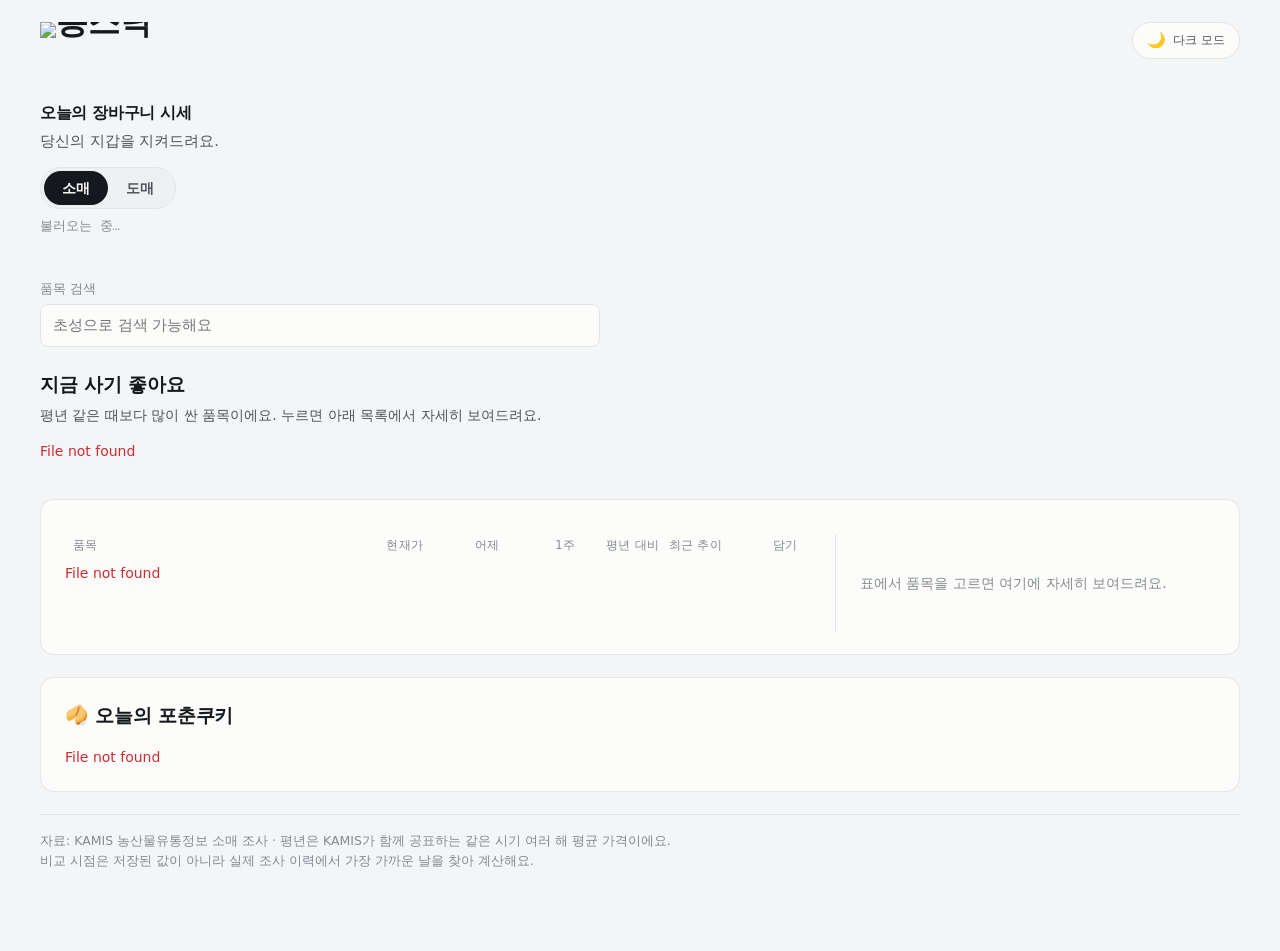
==== webservice/static/index.html @ f866dc77 "품목 상세의 비교를 한 줄 네 칸(어제 · 1주 · 평년 · 1년 전)으로 간략하게 비교 카드 다섯 장이 2~3줄로 쌓이고 칸마다 가격 · '실제 8일 전' 메모까지 있어 읽기 어" ====
<!DOCTYPE html>
<html lang="ko">
<head>
<meta charset="utf-8">
<meta name="viewport" content="width=device-width, initial-scale=1">
<title>농스닥 — 오늘의 장바구니 시세</title>
<!-- 탭 아이콘은 가로형 로고 대신 왼쪽 아이콘 부분만 정사각형으로 잘라 쓴다 -->
<link rel="icon" type="image/png" href="/static/favicon.png">
<link rel="stylesheet" href="/static/auth.css">
<link rel="stylesheet" href="/static/cart.css">
<style>
:root{
  color-scheme:light;
  --bg:#f4f5f7; --card:#fcfcfb; --card2:#eef0f2;
  --ink:#15181c; --ink2:#4d5359; --muted:#848a91;
  --line:#e2e5e8; --grid:#e8eaec; --hair:rgba(21,24,28,.09);
  --accent:#2a78d6; --teal:#0f766e; --amber:#b8730a;
  --up:#d02b32; --down:#006eda;
  /* 포춘쿠키 — 밝은 화면에서는 일반 쿠키와 미색 쪽지 */
  --cookie-bake:none;
  --slip-a:#fffdf6; --slip-b:#fdf6e4; --slip-shadow:rgba(0,0,0,.18);
  --slip-ink:#2b2721; --slip-ink2:#5d5648; --slip-muted:#8d8475;
  --slip-up:#c02a30; --slip-down:#0b5fc4;
  --slip-border:rgba(0,0,0,.12); --slip-dash:rgba(0,0,0,.18);
}
/* 기본은 라이트 모드다. 기기가 다크 모드여도 따라가지 않고, 다크는 버튼으로 고를 때만 쓴다. */
:root[data-theme="dark"]{
  color-scheme:dark;
  --bg:#0b0c0d; --card:#1a1a19; --card2:#232426;
  --ink:#fff; --ink2:#c3c2b7; --muted:#8d9299;
  --line:#2e3033; --grid:#2c2c2a; --hair:rgba(255,255,255,.10);
  --accent:#3987e5; --teal:#3aa79c; --amber:#d99a2b;
  --up:#f4514f; --down:#268afe;
  /* 채도를 올리면 초코가 아니라 주황이 된다. 낮추고 어둡게 해야 초콜릿이 된다. */
  --cookie-bake:brightness(.46) saturate(.68) hue-rotate(-6deg) contrast(1.12);
  --slip-a:#241c15; --slip-b:#191310; --slip-shadow:rgba(0,0,0,.6);
  --slip-ink:#f3ebdf; --slip-ink2:#c3b5a2; --slip-muted:#9c8e7d;
  --slip-up:#f4514f; --slip-down:#3b95ff;
  --slip-border:rgba(255,255,255,.13); --slip-dash:rgba(255,255,255,.17);
}
*{box-sizing:border-box}
body{margin:0;background:var(--bg);color:var(--ink);line-height:1.6;
  font-family:system-ui,-apple-system,"Segoe UI","Malgun Gothic","Apple SD Gothic Neo",sans-serif}
.mono,.tick,.big,table,.pct{font-family:ui-monospace,"Cascadia Mono",Consolas,"D2Coding",monospace}
:root{--maxw:1240px}
.wrap{max-width:var(--maxw);margin:0 auto;padding:16px 20px 80px;
  display:flex;flex-direction:column;gap:22px}

/* .wrap 은 세로 flex 라 자식의 최소 폭이 내용 폭을 따라간다. 상세 차트 svg(min-width 560px)가
   카드를 화면보다 넓히지 않도록 0 으로 묶고, 넘치는 차트는 .chart 안에서 가로로 스크롤된다. */
.wrap > *{min-width:0}

/* ── 장보기 브리핑 ── */
/* .search 의 flex:1 1 260px 는 가로 줄에 놓일 때를 위한 값이다. 세로로 쌓는 .wrap 안에서는
   높이 260px 로 먹어 아래에 빈칸이 생기므로 풀어 준다. */
.search.topsearch{max-width:560px;width:100%;flex:none}
.topsearch label{font-size:12.5px;color:var(--muted)}
.brief{display:flex;flex-direction:column}
.brief .lead{margin-bottom:14px}
.bcards{display:grid;gap:12px;grid-template-columns:repeat(4,minmax(0,1fr))}
@media (max-width:900px){.bcards{grid-template-columns:repeat(2,minmax(0,1fr))}}
.bcard{font:inherit;color:inherit;text-align:left;cursor:pointer;min-width:0;
  background:var(--card);border:1px solid var(--hair);border-radius:14px;padding:16px;
  display:flex;flex-direction:column;gap:6px}
.bcard:hover{border-color:var(--muted)}
.bcard:focus-visible{outline:2px solid var(--accent);outline-offset:2px}
.bcard .nm{font-size:16.5px;font-weight:650}
.bcard .kd{font-size:12px;color:var(--muted);white-space:nowrap;overflow:hidden;text-overflow:ellipsis}
.bcard .pr{font-family:ui-monospace,Consolas,monospace;font-variant-numeric:tabular-nums;
  font-size:21px;font-weight:700;letter-spacing:-.02em}
.bcard .pr small{font-family:system-ui,"Malgun Gothic",sans-serif;font-size:12px;font-weight:400;
  color:var(--muted);margin-left:4px}
.bcard .pill{align-self:flex-start}
.bcard .spark{width:100%;height:30px}
.bnone{color:var(--ink2);font-size:14px;background:var(--card);border:1px solid var(--hair);
  border-radius:14px;padding:16px;grid-column:1/-1}
.dear{display:flex;align-items:center;gap:8px 10px;flex-wrap:wrap;margin-top:14px;font-size:13.5px}
.dear > b{font-weight:650;margin-right:2px}
.dear button{font:inherit;font-size:13.5px;color:var(--ink);cursor:pointer;
  background:var(--card);border:1px solid var(--hair);border-radius:999px;
  padding:4px 6px 4px 12px;display:inline-flex;align-items:center;gap:8px}
.dear button:hover{border-color:var(--muted)}
.dear button:focus-visible{outline:2px solid var(--accent);outline-offset:2px}

/* 판정 배지 — 평년보다 싸면 파랑(하락), 비싸면 빨강(상승). 차트와 같은 색 규칙이다. */
.pill{display:inline-flex;align-items:center;font-size:12px;font-weight:650;padding:2px 9px;
  border-radius:999px;white-space:nowrap;line-height:1.6;background:var(--card2)}
.pill.down{color:var(--down)} .pill.up{color:var(--up)}
.pill.flat{color:var(--ink2)} .pill.na{color:var(--muted);font-weight:500}
@supports (background:color-mix(in srgb,red 10%,transparent)){
  .pill.down{background:color-mix(in srgb,var(--down) 12%,transparent)}
  .pill.up{background:color-mix(in srgb,var(--up) 12%,transparent)}
}

/* 작은 추이선 — 끝점을 찍어 '지금'이 어디인지 보이게 한다.
   색은 지금 고른 정렬 기준값의 부호를 따른다: 내렸으면(−) 파랑, 올랐으면(+) 빨강, 0 이면 회색.
   목록 다섯째 칸에 보이는 그 숫자와 같은 값이라, 숫자와 선의 색이 늘 같은 말을 한다.
   (위쪽 '지금 사기 좋아요' 카드는 평년 대비 영역이라 평년 대비 부호를 쓴다.) */
.spark{display:block;overflow:visible;min-width:0}
.spark .sl{fill:none;stroke:var(--muted);stroke-width:1.6;stroke-linejoin:round;stroke-linecap:round}
.spark .sa{stroke:none;fill:var(--muted);opacity:.14}
.spark .se{fill:var(--ink2)}
.spark.down .sl{stroke:var(--down)} .spark.down .sa,.spark.down .se{fill:var(--down)}
.spark.up .sl{stroke:var(--up)} .spark.up .sa,.spark.up .se{fill:var(--up)}
.nospark{font-size:12px;color:var(--muted)}

/* ── 모든 품목 ── */
/* 분류 칩과 정렬을 한 줄에. 좁으면 정렬이 칩 아래로 내려간다. */
.lhead{display:flex;align-items:center;justify-content:space-between;gap:10px 16px;flex-wrap:wrap;margin-bottom:12px}
.lhead .chips{flex:1 1 360px;min-width:0}
.chips{display:flex;gap:6px;overflow-x:auto;scrollbar-width:thin}
/* 칩과 정렬 상자의 높이를 34px 로 맞춘다 (전에는 칩 35px · 정렬 41px 에 '정렬' 글자가 위에 얹혀 더 높았다) */
.chip{font:inherit;font-size:13.5px;flex:none;cursor:pointer;height:34px;padding:0 14px;border-radius:20px;
  border:1px solid var(--line);background:var(--card2);color:var(--ink2);display:inline-flex;align-items:center}
/* 휴대폰 전용 정렬 (어제 · 1주 · 평년). 칩과 같은 34px 높이의 한 덩어리 버튼 */
.msort{display:none;padding:2px;border-radius:999px;background:var(--card2);border:1px solid var(--line);flex:none}
.msort button{font:inherit;font-size:13px;height:28px;padding:0 12px;border:0;border-radius:999px;
  background:transparent;color:var(--ink2);cursor:pointer}
.msort button[aria-pressed="true"]{background:var(--ink);color:var(--card);font-weight:650}
.msort button:focus-visible{outline:2px solid var(--accent);outline-offset:1px}
@media (max-width:620px){ .msort{display:inline-flex} }
.chip small{font-size:11.5px;margin-left:4px;opacity:.75;font-family:ui-monospace,Consolas,monospace}
.chip[aria-pressed="true"]{background:var(--ink);color:var(--card);border-color:var(--ink)}
.chip:focus-visible{outline:2px solid var(--accent);outline-offset:2px}

/* ── 시세판 (개편 시안 B) ──
   한 줄에 품목 · 현재가 · 어제 · 1주 · 평년 대비 · 최근 추이 · 담기를 숫자로 다 보여준다.
   데스크톱(1000px 이상)은 표 오른쪽에 고른 품목의 상세를 붙박이로 두고,
   그보다 좁으면 지금처럼 고른 줄 바로 아래에 펼친다. */
.bd-grid{display:grid;grid-template-columns:minmax(0,1fr);gap:20px;align-items:start}
.bd-side{display:none}
@media (min-width:1000px){
  .bd-grid{grid-template-columns:minmax(0,1fr) 380px}
  .bd-side{display:block;position:sticky;top:12px;max-height:calc(100vh - 24px);overflow-y:auto;
    border-left:1px solid var(--line);padding-left:20px}
}
.sideempty{color:var(--muted);font-size:14px;padding:24px 4px}
.sideempty[hidden]{display:none}

/* 줄 하나 = 품목 하나. 열 머리와 같은 격자를 써서 숫자가 세로로 맞는다.
   맨 오른쪽 칸은 장바구니 담기 버튼. 도매에서는 담지 않으므로 그 칸을 뺀다 (.nocart). */
.lcolh,.lrow{display:grid;gap:10px;align-items:center;
  grid-template-columns:minmax(0,1.5fr) 92px 66px 66px 74px 84px 44px}
@media (min-width:621px){
  .nocart .lcolh,.nocart .lrow{grid-template-columns:minmax(0,1.5fr) 92px 66px 66px 74px 84px}
}
.nocart .lcolh > :nth-child(7){display:none}
.lcolh{padding:0 8px 6px;font-size:11.5px;color:var(--muted);letter-spacing:.02em}
.lcolh > :nth-child(n+2):nth-child(-n+5){text-align:right}
.lcolh > :nth-child(7){text-align:center}
/* 어제 · 1주 · 평년 대비 머리는 누르면 그 기준으로 정렬된다 (정렬 상자와 같이 움직인다) */
.lcolh .sorth{font:inherit;font-size:11.5px;color:inherit;background:none;border:0;padding:2px 0;
  cursor:pointer;text-align:right;letter-spacing:inherit;white-space:nowrap}
.lcolh .sorth:hover{color:var(--ink)}
.lcolh .sorth:focus-visible{outline:2px solid var(--accent);outline-offset:2px;border-radius:3px}
.lcolh .sorth.on{color:var(--ink);font-weight:700}
.lcolh .sorth.on::after{content:" ↑"}
/* 줄 아무 데나 눌러도 고른다. 키보드로는 품목 이름 버튼(.nmbtn)으로 고른다. */
.lrow{cursor:pointer;border-top:1px solid var(--line);padding:8px}
.lrow:hover,.lrow.open{background:var(--card2)}
.lrow.open{box-shadow:inset 3px 0 0 var(--ink)}
.lrow .nmbtn{font:inherit;color:inherit;text-align:left;background:none;border:0;padding:0;
  cursor:pointer;min-width:0;border-radius:4px}
.lrow .nmbtn:focus-visible{outline:2px solid var(--accent);outline-offset:3px}
.lrow .nm{font-size:14px;font-weight:650;min-width:0;display:block}
.lrow .nm small{display:block;font-weight:400;font-size:11.5px;color:var(--muted);
  white-space:nowrap;overflow:hidden;text-overflow:ellipsis}
/* 장바구니 담기 — 장바구니 안에 + 가 든 아이콘 버튼. 이미 담긴 품목은 칠해서 보여준다.
   수량 조절과 빼기는 장바구니 패널에서 한다. */
.addbtn{justify-self:center;display:inline-grid;place-items:center;width:34px;height:34px;padding:0;
  border:1px solid var(--line);border-radius:9px;background:var(--card);color:var(--ink);cursor:pointer}
.addbtn:hover:not(:disabled){border-color:var(--ink);background:var(--card2)}
.addbtn:disabled{opacity:.45;cursor:default}
.addbtn:focus-visible{outline:2px solid var(--accent);outline-offset:2px}
/* index.html 은 차트용으로 모든 svg 에 width:100% · min-width:560px 를 건다. 아이콘은 크기를 고정한다. */
.addbtn svg{display:block;width:19px;height:19px;min-width:0}
.addbtn.has{background:var(--ink);border-color:var(--ink);color:var(--card)}
.addbtn.has:hover:not(:disabled){background:var(--ink);opacity:.85}
.lrow .pr{text-align:right;font-family:ui-monospace,Consolas,monospace;font-variant-numeric:tabular-nums;
  font-weight:650;white-space:nowrap;font-size:13.5px}
.lrow .pr small{display:block;font-family:system-ui,"Malgun Gothic",sans-serif;font-size:11px;
  font-weight:400;color:var(--muted)}
/* 등락 숫자 칸 (어제 · 1주 · 평년 대비). 지금 정렬 기준인 칸은 굵게 */
.lrow .num{text-align:right;font-family:ui-monospace,Consolas,monospace;font-variant-numeric:tabular-nums;
  font-size:13px;font-weight:500;white-space:nowrap}
.lrow .num.on{font-weight:700}
.num.up{color:var(--up)} .num.down{color:var(--down)} .num.flat{color:var(--muted)}
.lrow .spark{width:84px;height:22px}
/* 휴대폰에서는 품목 · 지금 정렬 기준 숫자 · 가격만 남긴다. 나머지는 고르면 상세에 나온다.
   장바구니 칸은 가격 아래 둘째 줄로 내린다. */
@media (max-width:620px){
  .lcolh,.lrow{grid-template-columns:minmax(0,1fr) auto auto;gap:6px 12px}
  .lrow .spark,.lrow .num:not(.on),.lcolh > :nth-child(6),.lcolh > :nth-child(7),
  .lcolh .sorth:not(.on){display:none}
  .lrow .nmbtn{grid-column:1;grid-row:1/3}
  .lrow .num.on,.lcolh .sorth.on{grid-column:2;grid-row:1}
  .lrow .pr,.lcolh > :nth-child(2){grid-column:3;grid-row:1}
  .lrow .addbtn{grid-column:2/4;grid-row:2;justify-self:end}
}
.lempty{padding:14px 8px;color:var(--muted);font-size:14px;border-top:1px solid var(--line)}

/* 페이지 이동 — 가운데 정렬. 쪽 버튼 위에 지금 몇 번째를 보는지 숫자로 적는다 */
.pager{display:flex;flex-direction:column;align-items:center;gap:8px;
  border-top:1px solid var(--line);padding-top:14px}
.pager[hidden]{display:none}
.pager .range{font-size:13px;color:var(--muted);font-variant-numeric:tabular-nums}
.pager .pages{display:flex;align-items:center;justify-content:center;gap:4px;flex-wrap:wrap}
.pager button{font:inherit;font-size:13.5px;min-width:36px;height:36px;padding:0 10px;cursor:pointer;
  border:1px solid var(--line);background:var(--card);color:var(--ink2);border-radius:8px;
  font-variant-numeric:tabular-nums}
.pager button:hover:not(:disabled){border-color:var(--muted);color:var(--ink)}
.pager button[aria-current="page"]{background:var(--ink);color:var(--card);border-color:var(--ink);font-weight:650}
.pager button:disabled{opacity:.4;cursor:default}
.pager button:focus-visible{outline:2px solid var(--accent);outline-offset:2px}
.pager .gap{color:var(--muted);padding:0 2px}
/* 휴대폰에서는 '이전 · 다음' 글자를 빼고 화살표만 남겨 한 줄에 들어가게 한다 */
@media (max-width:620px){
  .pager button{min-width:32px;height:34px;padding:0 6px}
  .pager .t{display:none}
}

/* 펼친 상세 */
.xdetail{border-top:1px solid var(--line);padding:16px 8px 22px;display:flex;flex-direction:column;gap:14px}
/* 오른쪽 붙박이 칸(380px)에 놓일 때 — 좁은 칸에 맞게 줄인다.
   차트는 chart() 가 이 칸 너비(약 360px) 그대로의 판으로 그린다. */
.bd-side .xdetail{border-top:0;padding:0}
.bd-side .today .big{font-size:34px}
.bd-side .c{padding:8px 9px}
.bd-side .c .v{font-size:15px}
.kindfld{align-self:flex-start;max-width:100%}
.kindfld[hidden]{display:none}

/* ── 상단 바 ── 시세 띠를 화면 전체 너비로 깔기 위한 껍데기.
   색은 본문과 같이 테마를 따른다. */
/* 아래 여백은 작게 둔다. 본문(.wrap)의 위 여백과 겹쳐 머리와 검색칸 사이가 휑하게 비었다. */
.topbar-inner{max-width:var(--maxw);margin:0 auto;padding:22px 20px 10px;
  display:flex;align-items:flex-start;justify-content:space-between;gap:16px}
/* 좁으면 로그인 · 테마 버튼(줄바꿈 안 됨)이 제목을 밀어내 화면 밖으로 나간다. 위로 올린다. */
@media (max-width:560px){
  .topbar-inner{flex-direction:column-reverse;gap:8px;padding:12px 16px 6px}
  .topbar-inner .topright{align-self:flex-end}
}

/* 테마 전환 버튼 */
.themebtn{font:inherit;font-size:13.5px;padding:8px 14px;border-radius:20px;cursor:pointer;
  border:1px solid var(--line);background:var(--card);color:var(--ink2);
  display:inline-flex;align-items:center;gap:7px;white-space:nowrap;flex:none}
.themebtn:hover{color:var(--ink);border-color:var(--muted)}
.themebtn:focus-visible{outline:2px solid var(--accent);outline-offset:2px}
.themebtn .ico{font-size:15px;line-height:1}

/* 로고 이미지 (아이콘 + '농스닥' 가로형). 글자가 그림 안에 있으므로 h1 은 alt 로 이름을 읽게 한다.
   원본(292x105)보다 작게 쓰므로 흐려지지 않는다. 56px 는 작다고 해서 72px 로 키웠다. */
header h1{margin:0;line-height:0}
header h1.logo img{display:block;height:72px;width:auto}
@media (max-width:560px){ header h1.logo img{height:58px} }
/* '닥' 글자가 진한 남색이라 어두운 바탕에서는 안 보인다. 다크 모드에서만 밝은 바탕을 깐다. */
:root[data-theme="dark"] header h1.logo img{background:#f4f5f7;border-radius:12px;padding:6px 10px;
  box-sizing:content-box}
header .tagline{margin:6px 0 0;font-size:16px;color:var(--ink);font-weight:600;
  letter-spacing:-.3px}
header p{margin:0;color:var(--ink2);font-size:14.5px}
header .lede{margin-top:4px}

/* 휴대폰(390x844)에서는 머리가 화면 절반을 넘게 차지해 첫 화면에 '지금 사기 좋아요'가
   제목만 겨우 보였다. 글자 · 여백을 줄이고, 테마 버튼은 아이콘만, 등락 요약은 한 줄로 줄인다. */
@media (max-width:560px){
  header .tagline{font-size:14.5px;margin-top:4px}
  header .lede{font-size:13.5px;margin-top:0}
  header .mkt{margin-top:8px}
  header .mbtn{padding:5px 16px;font-size:13.5px}
  .themebtn .lbl{display:none}
  .themebtn{padding:8px 11px}
  .breadth{margin-top:6px}
  .breadth .long{display:none}
  .wrap{padding-top:8px;gap:16px}
  .brief .lead .more{display:none}
}
.breadth .short{display:none}
@media (max-width:560px){ .breadth .short{display:inline} }

/* 소매 · 도매 전환. 화면 전체가 이 값을 따르므로 제목 바로 아래, 가장 먼저 눈에 띄는 곳에 둔다.
   한 덩어리 버튼(세그먼트)이라 '둘 중 하나'라는 게 모양으로 드러난다. */
.mkt{display:inline-flex;margin-top:14px;padding:3px;border-radius:999px;
  background:var(--card2);border:1px solid var(--line)}
.mbtn{font:inherit;font-size:14px;font-weight:600;padding:6px 18px;border-radius:999px;
  border:0;background:transparent;color:var(--ink2);cursor:pointer}
.mbtn:hover{color:var(--ink)}
.mbtn.on{background:var(--ink);color:var(--card)}
.mbtn:focus-visible{outline:2px solid var(--accent);outline-offset:2px}
/* 도매가는 대량 단위(10kg 등)라 소매가와 같은 눈으로 읽으면 안 된다. 그걸 미리 알린다. */
.mktnote{margin:0 0 14px;padding:9px 12px;border-radius:10px;font-size:13.5px;
  background:var(--card2);color:var(--ink2)}
.mktnote b{color:var(--ink)}
.mtag{display:inline-block;font-size:11.5px;font-weight:700;padding:1px 7px;border-radius:999px;
  margin-right:6px;vertical-align:1px;border:1px solid var(--teal);color:var(--teal)}
/* 도매는 단위를 가격만큼 크게 — '14,600원' 을 한 포기 값으로 읽지 않도록 */
.today .unit.wh{font-size:16px;font-weight:700;color:var(--teal)}

/* 오늘 몇 개가 오르고 내렸는지 — 증권 시세판의 '등락 종목 수'에 해당한다 */
.breadth{display:flex;gap:14px;flex-wrap:wrap;align-items:center;margin-top:10px;
  font-size:13.5px;font-family:ui-monospace,Consolas,monospace}
.breadth b{font-weight:700}
.breadth .u{color:var(--up)} .breadth .d{color:var(--down)} .breadth .f{color:var(--muted)}
.breadth .sep{color:var(--line)}
/* 오름 · 내림 · 보합 비율 막대 (시세판). 숫자 앞에 두어 한눈에 시장 분위기를 본다 */
.breadth .bbar{display:inline-flex;width:120px;height:8px;border-radius:4px;overflow:hidden;gap:2px;
  background:var(--bg);flex:none}
.breadth .bbar i{display:block;height:100%}
.breadth .bbar .u{background:var(--up)} .breadth .bbar .d{background:var(--down)}
.breadth .bbar .f{background:var(--line)}

/* 시세 띠 — 오늘 조사된 품목이 흘러간다. 손을 올리면 멈춘다.
   화면 전체 너비로 깔려고 .wrap 바깥, 문서 맨 위에 둔다.
   (100vw 로 늘리면 세로 스크롤바 너비만큼 넘쳐 가로 스크롤이 생긴다.) */
.ticker{overflow:hidden;border-bottom:1px solid var(--line);
  background:var(--card);padding:10px 0}
.ticker .track{display:inline-flex;white-space:nowrap;animation:tick linear infinite}
.ticker:hover .track,.ticker:focus-within .track{animation-play-state:paused}
.ticker .it{display:inline-flex;align-items:baseline;gap:7px;padding:0 16px;
  font-size:13px;font-family:ui-monospace,Consolas,monospace;
  border-right:1px solid var(--hair)}
.ticker .it:only-child{border-right:none;color:var(--muted)}
.ticker .it b{font-weight:650;font-family:inherit}
.ticker .it .p{color:var(--ink2)}
.ticker .it .up{color:var(--up)} .ticker .it .down{color:var(--down)}
.ticker .it .flat{color:var(--muted)}
/* 비교 기준 표시 — 값과 헷갈리지 않게 작은 꼬리표 모양 */
.ticker .it.lbl{font-size:11.5px;font-weight:600;color:var(--ink2);font-family:inherit}
.ticker .it.lbl::before{content:"";width:6px;height:6px;border-radius:50%;background:var(--muted);
  display:inline-block;align-self:center}
/* 왼쪽에서 오른쪽으로 흐른다. 두 벌 중 앞 벌이 화면 왼쪽 밖에 있는 데서 시작해
   0 까지 밀면, 끝나는 모습과 시작하는 모습이 같아 끊김 없이 이어진다.
   OS 의 '애니메이션 줄이기' 설정과 상관없이 흐르게 둔다 — 멈추려면 손을 올린다. */
@keyframes tick{from{transform:translateX(-50%)} to{transform:translateX(0)}}
.asof{font-size:12.5px;color:var(--muted);margin-top:8px;
  font-family:ui-monospace,Consolas,monospace}

/* 자동 수집 신선도. "언제 조사된 값을 언제 받아왔는지"를 밝힌다.
   자동 갱신은 눈에 안 보이므로 근거를 적어 두지 않으면 사용자가 믿을 수 없다. */
.fresh{display:flex;gap:8px;align-items:center;flex-wrap:wrap;
  font-size:12.5px;margin-top:6px;font-family:ui-monospace,Consolas,monospace}
.fresh .dot{width:7px;height:7px;border-radius:50%;background:var(--up);flex:none}
.fresh .txt{color:var(--muted)}
/* 마지막 수집이 24시간을 넘겼으면 경고. 수집기가 죽으면 화면은 어제 값을
   오늘 값처럼 계속 보여주므로, 사용자도 우리도 알 수 있어야 한다.
   경고색은 --amber 를 쓴다. --down(파랑)은 이 화면에서 '하락'이라
   경고로 읽히지 않는다. 철 지난 품목의 .stalebar 와 같은 색이다. */
.fresh.stale .dot{background:var(--amber)}
.fresh.stale .txt{color:var(--amber);font-weight:600}
.fresh .badge{border:1px solid currentColor;border-radius:999px;
  padding:1px 8px;font-size:11.5px;color:var(--amber)}

.card{background:var(--card);border:1px solid var(--hair);border-radius:14px;padding:22px 24px}
h2{margin:0 0 4px;font-size:19px;letter-spacing:-.2px}
.lead{margin:0 0 16px;color:var(--ink2);font-size:14px}
/* 설명글을 뺀 카드는 제목이 내용에 붙어버린다. 그만큼을 띄운다. */
.card > h2 + :not(.lead){margin-top:16px}

.fld{display:flex;flex-direction:column;gap:5px}
.fld span{font-size:12.5px;color:var(--muted)}
select,input[type=search]{font:inherit;font-size:14.5px;padding:9px 12px;border:1px solid var(--line);
  border-radius:8px;background:var(--card);color:var(--ink);min-width:180px;max-width:100%}
select:focus-visible,input[type=search]:focus-visible{outline:2px solid var(--accent);outline-offset:1px}

/* ── 검색 ── 입력하면 품목·품종 이름에 그 말이 든 것만 아래에 뜬다 */
.search{position:relative;flex:1 1 260px;min-width:220px}
.search input{width:100%}
.results{position:absolute;z-index:20;left:0;right:0;top:calc(100% + 6px);
  background:var(--card);border:1px solid var(--line);border-radius:10px;
  box-shadow:0 10px 28px rgba(0,0,0,.14);max-height:320px;overflow-y:auto;padding:5px}
.results[hidden]{display:none}
.rrow{display:flex;align-items:baseline;gap:9px;padding:8px 10px;border-radius:7px;
  cursor:pointer;font-size:14px}
.rrow:hover,.rrow.on{background:var(--card2)}
.rrow .nm{flex:1;min-width:0}
.rrow .nm small{display:block;color:var(--muted);font-size:11.5px;
  white-space:nowrap;overflow:hidden;text-overflow:ellipsis}
.rrow .st{font-size:11.5px;color:var(--amber);white-space:nowrap}
.rrow mark{background:transparent;color:var(--accent);font-weight:700}
.rnote{padding:8px 10px;font-size:13px;color:var(--muted)}
.rtip{padding:0 10px 9px;font-size:12.5px;color:var(--muted)}
.rtip b{color:var(--accent);font-weight:700}

/* 철이 지나 조사가 끊긴 품목은 마지막 가격이 '오늘 가격'처럼 보인다.
   검색 목록에는 'N일째 조사 없음'을 적어 두었으니 상세에도 같은 사실을 알린다. */
.stalebar{display:flex;gap:8px;align-items:flex-start;margin-bottom:14px;
  padding:10px 13px;border-radius:9px;font-size:13.5px;line-height:1.5;
  color:var(--amber);background:var(--card2);border:1px solid var(--hair)}
.stalebar b{font-weight:700}

/* 1~3일 묵은 값에 붙이는 작은 배지. 경고바보다 약하게 — 주말이 낀 이틀 전 값은
   장 볼 때 충분히 쓸 만해서 큰 경고를 띄울 일이 아니다. 다만 '오늘 가격'으로
   읽히지는 않아야 한다. */
.agobadge{display:inline-block;margin-left:6px;padding:1px 7px;border-radius:999px;
  font-size:11.5px;font-weight:600;color:var(--amber);
  background:var(--card2);border:1px solid var(--hair)}

.today{display:flex;flex-wrap:wrap;align-items:baseline;gap:10px 16px;
  padding-bottom:16px;border-bottom:1px solid var(--line)}
.today .name{font-size:16px;font-weight:650}
.today .sub{font-size:13px;color:var(--muted)}
.today .big{font-size:42px;font-weight:700;letter-spacing:-.02em;line-height:1.1}
.today .unit{font-size:14px;color:var(--ink2)}

/* 비교 — 어제 · 1주 · 평년 · 1년 전을 한 줄 네 칸에 % 만. 칸 사이는 1px 선으로 나눈다 */
.cmp{display:grid;grid-template-columns:repeat(4,minmax(0,1fr));gap:1px;margin-top:16px;
  background:var(--line);border:1px solid var(--line);border-radius:10px;overflow:hidden}
.c{background:var(--card);padding:9px 11px;display:flex;flex-direction:column;gap:2px;min-width:0}
.c[title]{cursor:help}
.c .l{font-size:12px;color:var(--muted)}
.c .v{font-size:16px;font-weight:700;letter-spacing:-.3px;
  font-family:ui-monospace,Consolas,monospace;font-variant-numeric:tabular-nums}
.c.up .v{color:var(--up)} .c.down .v{color:var(--down)}
.c.flat .v,.c.na .v{color:var(--muted)}
/* 휴대폰은 네 칸이 약 75px 씩이라 숫자를 조금 줄인다 */
@media (max-width:620px){ .c{padding:8px 8px} .c .v{font-size:14px} }

.chart{overflow-x:auto;margin-top:18px}
svg{display:block;width:100%;min-width:560px}
/* 상세 차트는 칸 너비 그대로의 판으로 그린다(chart()). 늘이거나 줄이지 않으므로 글자가 늘 제 크기다.
   칸보다 커질 일은 없지만, 혹시 커지면 줄여서라도 칸 안에 넣는다. */
.chart svg{min-width:0;max-width:100%;height:auto}
.grid-l{stroke:var(--grid);stroke-width:1}
.tick{font-size:11px;fill:var(--muted)}   /* 상세 차트는 1 단위 = 1px 이라 실제 11px */
/* 주식 차트처럼 방향에 따라 색이 바뀐다 — 오르면 빨강, 내리면 파랑 */
.series{fill:none;stroke-width:2;stroke-linejoin:round;stroke-linecap:round}
.area{stroke:none;fill-opacity:.10}
.dot{stroke:var(--card);stroke-width:2}
.series.up{stroke:var(--up)}    .area.up{fill:var(--up)}    .dot.up{fill:var(--up)}
.series.down{stroke:var(--down)} .area.down{fill:var(--down)} .dot.down{fill:var(--down)}
.series.flat{stroke:var(--muted)} .area.flat{fill:var(--muted)} .dot.flat{fill:var(--muted)}
/* 평년선은 비교용 배경이라 점선에 가늘게 — 실제 가격선을 가리지 않게 한다 */
.series.norm{stroke:var(--teal);stroke-width:1.6;stroke-dasharray:5 4;opacity:.9}
.lbl{font-size:12px;fill:var(--ink2)}
.lbl.norm{fill:var(--teal)}

.legend{display:inline-flex;align-items:center;gap:6px;font-size:12.5px;color:var(--ink2)}
.legend i{width:15px;border-top:2.5px solid currentColor;display:block}
.legend.norm{color:var(--teal)}
.legend.norm i{border-top-width:2px;border-top-style:dashed}

.chart-head{display:flex;align-items:baseline;gap:10px;flex-wrap:wrap;margin-top:18px}
.chart-head .t{font-size:13.5px;color:var(--ink2)}
.badge{font-size:14px;font-weight:660;padding:3px 10px;border-radius:20px;
  font-family:ui-monospace,Consolas,monospace}
.badge.up{color:var(--up);background:var(--card2)}
.badge.down{color:var(--down);background:var(--card2)}
.badge.flat{color:var(--muted);background:var(--card2)}
@supports (background:color-mix(in srgb,red 10%,transparent)){
  .badge.up{background:color-mix(in srgb,var(--up) 12%,transparent)}
  .badge.down{background:color-mix(in srgb,var(--down) 12%,transparent)}
}


/* ── 포춘쿠키 ── 쿠키를 눌러 깨면 안에서 종이가 나온다 */
.cookiebox{display:flex;flex-direction:column;align-items:center;gap:6px;padding:10px 0 4px}
.cookie{position:relative;width:104px;height:104px;padding:0;border:0;background:none;
  cursor:pointer;font-size:76px;line-height:104px;text-align:center}
.cookie .half{position:absolute;inset:0;display:block;transform-origin:50% 60%;
  filter:var(--cookie-bake)}
.cookie .half.l{clip-path:inset(0 50% 0 0)}
.cookie .half.r{clip-path:inset(0 0 0 50%)}
.cookie:focus-visible{outline:2px solid var(--accent);outline-offset:6px;border-radius:12px}
/* 눌러 달라고 살짝 흔들린다. 손을 올리면 빨라진다. */
@keyframes wob{0%,100%{transform:rotate(-5deg)} 50%{transform:rotate(5deg)}}
.cookie:not(.crack){animation:wob 2.6s ease-in-out infinite}
.cookie:not(.crack):hover{animation-duration:.9s}
/* 깨질 때 두 쪽이 갈라져 떨어진다 */
@keyframes crackL{
  30%{transform:translate(-6px,-3px) rotate(-7deg)}
  100%{transform:translate(-46px,26px) rotate(-32deg);opacity:0}}
@keyframes crackR{
  30%{transform:translate(6px,-3px) rotate(7deg)}
  100%{transform:translate(46px,26px) rotate(32deg);opacity:0}}
.cookie.crack{animation:none}
.cookie.crack .half.l{animation:crackL .48s cubic-bezier(.3,.1,.5,1) forwards}
.cookie.crack .half.r{animation:crackR .48s cubic-bezier(.3,.1,.5,1) forwards}
.cookiehint{margin:0;font-size:13.5px;color:var(--muted)}
.baked{display:inline-block;filter:var(--cookie-bake)}

/* 쿠키 속 쪽지 — 종이라서 두 테마 모두 같은 미색이다 */
.fbox{display:flex;flex-wrap:wrap;align-items:center;gap:16px}
.slip{flex:1 1 320px;min-width:0;cursor:pointer;position:relative;
  --ink:var(--slip-ink); --ink2:var(--slip-ink2); --muted:var(--slip-muted);
  --up:var(--slip-up); --down:var(--slip-down);
  color:var(--ink);background:linear-gradient(180deg,var(--slip-a),var(--slip-b));
  border:1px solid var(--slip-border);border-radius:3px;padding:16px 20px;
  box-shadow:0 8px 20px var(--slip-shadow);transform:rotate(-.5deg)}
.slip:hover{transform:rotate(-.5deg) translateY(-2px)}
@keyframes slipOut{
  from{opacity:0;transform:rotate(-.5deg) translateY(-14px) scaleY(.55)}
  to{opacity:1;transform:rotate(-.5deg) translateY(0) scaleY(1)}}
.slip{animation:slipOut .34s ease-out both}
.slip .top{display:flex;align-items:baseline;gap:10px;flex-wrap:wrap}
.slip .nm{font-size:17px;font-weight:700}
.slip .kd{font-size:12.5px;color:var(--muted)}
.slip .pr{margin-left:auto;font-size:24px;font-weight:700;letter-spacing:-.4px;
  font-family:ui-monospace,Consolas,monospace}
.slip .pct{font-size:16px;font-weight:660;font-family:ui-monospace,Consolas,monospace}
.slip .pct.up{color:var(--up)} .slip .pct.down{color:var(--down)}
.slip .pct.flat{color:var(--muted)}
.slip .flow{font-size:12.5px;color:var(--ink2);margin-top:6px;
  font-family:ui-monospace,Consolas,monospace}
.slip .msg{font-size:15px;margin-top:10px;padding-top:10px;
  border-top:1px dashed var(--slip-dash);font-weight:600}

.fbtn{font:inherit;font-size:14.5px;padding:11px 20px;border-radius:24px;cursor:pointer;
  border:1px solid var(--ink);background:var(--ink);color:var(--card);white-space:nowrap}
.fbtn:hover{opacity:.88}
.fbtn:focus-visible{outline:2px solid var(--accent);outline-offset:2px}

/* 움직임을 줄이는 설정이면 흔들지도 깨지지도 않고 바로 보여준다 */
@media (prefers-reduced-motion:reduce){
  .cookie:not(.crack),.cookie.crack .half{animation:none}
  .cookie.crack .half{opacity:0}
  .slip{animation:none}
}

.err{color:var(--up);font-size:14px}
.loading{color:var(--muted);font-size:14px}
footer{border-top:1px solid var(--line);padding-top:16px;font-size:12.5px;color:var(--muted)}
@media (prefers-reduced-motion:reduce){*{transition:none!important}}
</style>
<script>
// 저장해 둔 테마를 그리기 전에 먼저 씌운다.
// 아래 본문 스크립트에서 하면 밝은 화면이 한 번 번쩍이고 어두워진다.
try{
  var t = localStorage.getItem('nongsdaq-theme');
  if(t === 'dark' || t === 'light') document.documentElement.setAttribute('data-theme', t);
}catch(e){}
</script>
</head>
<body>

<div class="topbar">
  <!-- 목록을 두 벌 이어 붙여 흘리는 장식이라, 읽어주기에는 같은 내용이 두 번 나온다.
       같은 자료가 아래 '급등락'과 '품목별 시세'에 있으므로 여기서는 숨긴다.
       자리를 미리 잡아 두려고 처음부터 띄운다 — 나중에 나타나면 화면이 밀린다. -->
  <div class="ticker" id="ticker" aria-hidden="true">
    <div class="track" style="animation:none"><span class="it">시세를 불러오는 중…</span></div>
  </div>

  <div class="topbar-inner">
    <header>
      <h1 class="logo"><img src="/static/logo.png" alt="농스닥" width="292" height="105"></h1>
      <p class="tagline">오늘의 장바구니 시세</p>
      <p class="lede">당신의 지갑을 지켜드려요.</p>
      <div class="mkt" id="mkt" role="tablist" aria-label="소매 · 도매 선택">
        <button class="mbtn on" type="button" role="tab" aria-selected="true" data-market="retail">소매</button>
        <button class="mbtn" type="button" role="tab" aria-selected="false" data-market="wholesale">도매</button>
      </div>
      <div class="asof" id="asof">불러오는 중…</div>
      <div class="fresh" id="fresh" hidden></div>
      <div class="breadth" id="breadth"></div>
    </header>

    <div class="topright">
      <!-- 장바구니. 로그인한 사람에게만 보인다 (/static/cart.js 가 켜고 끈다) -->
      <button class="authbtn cartbtn" type="button" id="cartbtn" hidden>
        <svg width="16" height="16" viewBox="0 0 16 16" aria-hidden="true" fill="none" stroke="currentColor"
             stroke-width="1.5" stroke-linejoin="round"><path d="M2 5.5h12l-1.3 7.2a1.5 1.5 0 0 1-1.5 1.3H4.8a1.5 1.5 0 0 1-1.5-1.3z"/>
          <path d="M5.5 5.5 8 2l2.5 3.5" stroke-linecap="round"/></svg>
        장바구니<b class="n" hidden>0</b>
      </button>
      <!-- 로그인 · 회원가입 버튼. 내용은 /static/auth.js 가 그린다 -->
      <div class="authbox" id="authbox"></div>
      <button class="themebtn" type="button" id="themebtn" aria-pressed="false">
        <span class="ico" aria-hidden="true">🌙</span><span class="lbl">다크 모드</span>
      </button>
    </div>
  </div>
</div>

<div class="wrap">

  <p class="mktnote" id="mktnote" hidden>
    <b>도매가</b>는 시장에서 상자·포대(예: 배추 10kg) 단위로 거래되는 값이라
    소매가와 바로 비교할 수 없어요. 단위를 꼭 함께 보세요.
    축산물은 도매 조사가 따로 없어 소매에서만 보여요.
  </p>

  <!-- 검색은 맨 위에 둔다. 찾는 품목이 정해진 사람은 아래를 훑지 않고 바로 간다. -->
  <div class="fld search topsearch">
    <label for="q">품목 검색</label>
    <input type="search" id="q" placeholder="초성으로 검색 가능해요" autocomplete="off"
           role="combobox" aria-expanded="false" aria-controls="results" aria-autocomplete="list">
    <div class="results" id="results" role="listbox" aria-label="검색 결과" hidden></div>
  </div>

  <!-- 장보기 브리핑 — 첫 화면이 '오늘 뭘 사면 좋지?'에 바로 답한다.
       기준은 평년 대비다. 어제보다 3% 내린 것보다 평년보다 38% 싼 것이 장 볼 때 더 쓸모 있다. -->
  <section class="brief" aria-labelledby="h-good">
    <h2 id="h-good">지금 사기 좋아요</h2>
    <p class="lead">평년 같은 때보다 많이 싼 품목이에요.<span class="more"> 누르면 아래 목록에서 자세히 보여드려요.</span></p>
    <div class="bcards" id="good"><div class="loading">불러오는 중…</div></div>
    <div class="dear" id="dear"></div>
  </section>

  <!-- 제목은 화면에 두지 않는다. 화면 낭독기는 aria-label 로 이 영역 이름을 읽는다. -->
  <section class="card" id="allcard" aria-label="모든 품목">
    <div class="lhead">
      <div class="chips" id="cats" role="group" aria-label="분류"></div>
      <!-- 휴대폰 전용 정렬. 휴대폰 표에는 정렬 기준 칸 하나만 보여서 열 머리로는 기준을 바꿀 수 없다 -->
      <div class="msort" role="group" aria-label="정렬 기준">
        <button type="button" data-sort="day">어제</button>
        <button type="button" data-sort="week">1주</button>
        <button type="button" data-sort="normal">평년</button>
      </div>
    </div>
    <div class="bd-grid">
      <div class="bd-main">
        <!-- 열 머리. 어제 · 1주 · 평년 대비를 누르면 그 기준으로 낮은 값(많이 내린 · 싼 것)부터 정렬한다 -->
        <div class="lcolh" id="lcolh">
          <span>품목</span><span>현재가</span>
          <button type="button" class="sorth" data-sort="day">어제</button>
          <button type="button" class="sorth" data-sort="week">1주</button>
          <button type="button" class="sorth" data-sort="normal">평년 대비</button>
          <span>최근 추이</span><span>담기</span>
        </div>
        <div id="list"><div class="loading">불러오는 중…</div></div>
        <nav class="pager" id="pager" aria-label="모든 품목 페이지" hidden></nav>
      </div>
      <!-- 데스크톱에서만 보이는 붙박이 상세 칸. 고른 품목의 상세(#xdetail)가 여기로 옮겨 온다 -->
      <aside class="bd-side" id="side" aria-label="고른 품목">
        <p class="sideempty" id="sideempty">표에서 품목을 고르면 여기에 자세히 보여드려요.</p>
      </aside>
    </div>
  </section>

  <!-- 고른 품목의 상세. 목록을 다시 그릴 때 지워지지 않도록 평소엔 여기 두고,
       품목을 누르면 데스크톱은 오른쪽 칸(#side)으로, 좁은 화면은 그 줄 바로 아래로 옮겨 붙인다. -->
  <div id="park" hidden>
    <div class="xdetail" id="xdetail">
      <label class="fld kindfld" id="kindfld"><span>품종</span><select id="selKind" disabled><option>—</option></select></label>
      <div id="detail"></div>
    </div>
  </div>

  <section class="card">
    <h2><span class="baked">🥠</span> 오늘의 포춘쿠키</h2>
    <div id="fortune"><div class="loading">불러오는 중…</div></div>
  </section>

  <footer>
    자료: KAMIS 농산물유통정보 <span id="srcmkt">소매</span> 조사 ·
    평년은 KAMIS가 함께 공표하는 같은 시기 여러 해 평균 가격이에요.<br>
    비교 시점은 저장된 값이 아니라 실제 조사 이력에서 가장 가까운 날을 찾아 계산해요.
  </footer>
</div>

<script>
const won = n => n == null ? '—' : Math.round(n).toLocaleString('ko-KR') + '원';
const signed = n => (n > 0 ? '+' : '') + n.toFixed(1) + '%';
const dirClass = n => n > 0 ? 'up' : (n < 0 ? 'down' : '');
const esc = s => String(s).replace(/[&<>"]/g, c =>
  ({'&':'&amp;','<':'&lt;','>':'&gt;','"':'&quot;'}[c]));
// 띄어쓰기는 무시하고 찾는다 — '알배기 배추' 로 쳐도 '알배기배추' 가 걸리도록
const norm = s => s.toLowerCase().replace(/\s+/g, '');

// ── 초성 ──────────────────────────────────────────────────────────────
// 한글 음절은 U+AC00 부터 초성마다 588 자씩 묶여 있다. 그 번호가 곧 초성 순번이다.
// 음절 하나가 자음 하나로 바뀌므로 글자 수와 위치가 그대로라, 아래 hl() 이
// 초성으로 찾은 자리를 원문에 그대로 옮겨 칠할 수 있다.
const CHO = 'ㄱㄲㄴㄷㄸㄹㅁㅂㅃㅅㅆㅇㅈㅉㅊㅋㅌㅍㅎ';
const choOf = s => [...s].map(c => {
  const i = c.charCodeAt(0) - 0xAC00;
  return (i >= 0 && i < 11172) ? CHO[Math.floor(i / 588)] : c;
}).join('');
// 친 게 전부 자음일 때만 초성 검색으로 본다. 'ㅂㅊ' 는 초성, '배추' 는 보통 검색.
const isCho = s => s.length > 0 && [...s].every(c => CHO.includes(c));

async function j(url){
  const r = await fetch(url);
  if(!r.ok){
    const e = await r.json().catch(() => ({detail: r.statusText}));
    throw new Error(e.detail || '요청 실패');
  }
  return r.json();
}

// ── 소매 · 도매 ──────────────────────────────────────────────────────
// 화면 전체가 한 시장을 본다. 주소(?market=)가 먼저, 없으면 지난번 고른 것, 그것도 없으면 소매.
// 주소에 남겨 두면 링크를 건네받은 사람도 같은 탭으로 열린다.
const MARKET_KEY = 'nongsdaq-market';
const MARKET_NAME = {retail: '소매', wholesale: '도매'};
let MARKET = (() => {
  const q = new URLSearchParams(location.search).get('market');
  if(q && MARKET_NAME[q]) return q;
  try{
    const s = localStorage.getItem(MARKET_KEY);
    if(s && MARKET_NAME[s]) return s;
  }catch(e){}
  return 'retail';
})();

// 모든 API 호출은 이 길로 — 시장 조건이 하나라도 빠지면 소매·도매가 섞인다.
const api = (path, params = {}) =>
  j(path + '?' + new URLSearchParams({...params, market: MARKET}));

// ── 최근 가격 추이 차트 ──────────────────────────────────────────────
// 휴대폰 폭 (목록 · 머리의 620px 기준과 같다). 이 기준을 넘나들면 차트를 다시 그린다.
const PHONE_Q = matchMedia('(max-width:620px)');

// width: 차트가 들어갈 칸의 실제 너비(px). 그 너비 그대로 판을 잡아 1 단위 = 화면 1px 이 되게 한다.
//   고정 판(1000 등)을 칸에 맞춰 줄이면 칸이 좁을수록 글자가 작아졌다
//   (휴대폰 · 오른쪽 상세 칸 · 태블릿에서 눈금이 3~7px 로 읽을 수 없었다).
function chart(points, width){
  if(!points || points.length < 2) return '<p class="loading">추이를 그릴 자료가 부족해요.</p>';

  // 구간 시작 대비 끝을 보고 색을 정한다. 눈에 보이는 선의 방향과 색이 일치해야
  // 읽는 사람이 헷갈리지 않는다. ±0.5% 안쪽은 '보합'으로 회색 처리.
  const first = points[0].price, last0 = points[points.length - 1].price;
  const periodChg = first ? (last0 - first) / first * 100 : 0;
  const dir = periodChg > 0.5 ? 'up' : (periodChg < -0.5 ? 'down' : 'flat');
  const dirWord = dir === 'up' ? '올랐어요' : (dir === 'down' ? '내렸어요' : '거의 그대로예요');

  // 판 너비 = 칸 너비. 높이는 좁은 칸 250px, 넓은 칸 300px 로 고정한다
  // (860x420 비율로 늘리던 때는 넓은 화면에서 540px 까지 커졌다).
  // 칸이 아직 화면에 없어 너비를 못 재면(0) 데스크톱 기준 1000 으로 그린다.
  const W = Math.round(Math.min(Math.max(width || 1000, 280), 1200));
  const phone = W < 520;     // 좁은 판: 눈금선 3개, 왼쪽 여백 조금 좁게
  const [H, L, R, T] = phone ? [250, 50, 12, 14] : [300, 60, 16, 16];
  const B = H - (phone ? 32 : 36);
  const vs = points.map(p => p.price);
  // 평년선도 눈금 안에 들어와야 한다. 실제 가격만으로 세로 범위를 잡으면
  // 평년가가 위아래로 잘려 나간다.
  const nvs = points.map(p => p.normal).filter(v => v != null);
  const all = vs.concat(nvs);
  const lo = Math.min(...all), hi = Math.max(...all);
  const pad = (hi - lo) * 0.15 || Math.max(hi * 0.05, 1);
  const y0 = lo - pad, y1 = hi + pad;
  const xs = i => L + i / (points.length - 1) * (W - L - R);
  const ys = v => B - (v - y0) / (y1 - y0) * (B - T);

  const line = points.map((p, i) => `${xs(i).toFixed(1)},${ys(p.price).toFixed(1)}`).join('L');
  const area = `M${xs(0).toFixed(1)},${B} L${line} L${xs(points.length - 1).toFixed(1)},${B} Z`;

  // 평년선 — 비는 날이 있으면 이어 붙이지 않고 끊어서 그린다
  let normPath = '', seg = [], firstN = -1;
  points.forEach((p, i) => {
    if(p.normal == null){
      if(seg.length > 1) normPath += 'M' + seg.join('L');
      seg = [];
      return;
    }
    if(firstN < 0) firstN = i;
    seg.push(`${xs(i).toFixed(1)},${ys(p.normal).toFixed(1)}`);
  });
  if(seg.length > 1) normPath += 'M' + seg.join('L');
  const hasNorm = normPath !== '';

  let g = '';
  // 데스크톱은 눈금선 5개, 휴대폰은 좁아서 3개 (5개면 숫자끼리 붙는다)
  (phone ? [0, 0.5, 1] : [0, 0.25, 0.5, 0.75, 1]).forEach(f => {
    const v = y0 + (y1 - y0) * f, y = ys(v);
    g += `<line class="grid-l" x1="${L}" y1="${y.toFixed(1)}" x2="${W - R}" y2="${y.toFixed(1)}"/>`;
    g += `<text class="tick" x="${L - 8}" y="${(y + 4).toFixed(1)}" text-anchor="end">${Math.round(v).toLocaleString()}</text>`;
  });
  // 가로축은 시작·중간·끝 세 곳만 (촘촘하면 읽기 어렵다).
  // 양 끝 글자는 안쪽으로 붙인다. 가운데 맞춤이면 끝 날짜가 판 밖으로 나가 잘린다.
  const last_i = points.length - 1;
  [[0, 'start'], [Math.floor(points.length / 2), 'middle'], [last_i, 'end']].forEach(([i, anchor]) => {
    const d = points[i].date.slice(5).replace('-', '/');
    g += `<text class="tick" x="${xs(i).toFixed(1)}" y="${B + (phone ? 20 : 16)}" text-anchor="${anchor}">${d}</text>`;
  });

  const last = points[points.length - 1];
  const lx = xs(points.length - 1), ly = ys(last.price);
  const days = points.length;
  const span = `${points[0].date.slice(5).replace('-','/')} ~ ${last.date.slice(5).replace('-','/')}`;

  const legend = hasNorm
    ? `<span class="legend" style="color:var(--${dir === 'flat' ? 'muted' : dir})"><i></i>실제</span>
       <span class="legend norm"><i></i>평년</span>`
    : '';
  // 평년 글자는 선의 왼쪽 끝에 붙인다 — 오른쪽엔 오늘 가격 글자가 이미 있다
  const normLbl = hasNorm
    ? `<text class="lbl norm" x="${(xs(firstN) + 5).toFixed(1)}"
        y="${(ys(points[firstN].normal) - 8).toFixed(1)}">평년</text>`
    : '';

  return `<div class="chart-head">
      <span class="t">최근 가격 추이 <b>${span}</b> (조사 ${days}일)</span>
      <span class="badge ${dir}">${signed(periodChg)}</span>
      <span class="t">이 기간 ${dirWord}</span>
      ${legend}
    </div>
    <div class="chart"><svg viewBox="0 0 ${W} ${H}" width="${W}" height="${H}" role="img"
      aria-label="최근 가격 추이, 이 기간 ${signed(periodChg)}${hasNorm ? ', 평년 가격을 점선으로 함께 표시' : ''}">
    <path class="area ${dir}" d="${area}"/>${g}
    <path class="series norm" d="${normPath}"/>
    <path class="series ${dir}" d="M${line}"/>
    <circle class="dot ${dir}" cx="${lx.toFixed(1)}" cy="${ly.toFixed(1)}" r="5"/>
    <text class="lbl" x="${(lx - 10).toFixed(1)}" y="${(ly - 12).toFixed(1)}"
      text-anchor="end">${won(last.price)}</text>${normLbl}
  </svg></div>`;
}

// ── 품목 상세 ────────────────────────────────────────────────────────
// 상세 맨 위의 '장바구니에 담기'. 장바구니는 소매가로 합계를 내므로 도매에서는 담지 않는다.
// 누르면 cart.js 가 로그인부터 확인한다 (로그인 안 했으면 로그인 창이 먼저 뜬다).
function addCartRow(d, m){
  if(m !== 'retail'){
    return `<div class="addrow"><span class="hint">도매가는 상자 단위라 장바구니에 담지 않아요. 소매로 바꾸면 담을 수 있어요.</span></div>`;
  }
  return `<div class="addrow"><button type="button" class="addcart" data-item="${d.item_code}"
      data-kind="${d.kind_code}" data-rank="${esc(d.rank_name)}" data-name="${esc(d.item_name)}">
      ${ADD_ICON} 장바구니에 담기</button></div>`;
}

let LAST_DETAIL = null;   // 화면 폭이 휴대폰 기준을 넘나들면 같은 품목으로 다시 그린다
PHONE_Q.addEventListener('change', () => {
  if(OPEN && LAST_DETAIL) showDetail(LAST_DETAIL.item, LAST_DETAIL.kind, LAST_DETAIL.rank);
});

async function showDetail(item, kind, rank){
  LAST_DETAIL = {item, kind, rank};
  const box = document.getElementById('detail');
  box.innerHTML = '<div class="loading">불러오는 중…</div>';
  const m = MARKET;
  try{
    // 등급까지 넘긴다. 안 넘기면 서버가 대표 등급을 새로 고르는데,
    // 그게 목록에서 누른 등급과 다르면 전혀 다른 가격이 뜬다.
    const q = {item};
    if(kind) q.kind = kind;
    if(rank) q.rank = rank;
    const d = await api('/api/detail', q);
    if(m !== MARKET) return;    // 기다리는 사이 탭을 바꿨으면 늦게 온 응답은 버린다

    // 비교는 어제 · 1주 · 평년 · 1년 전 네 칸에 % 만 한 줄로 보여준다 (시세판의 간략 보기).
    // 비교 가격과 '실제 8일 전' 같은 보조 정보는 칸에 올리면(title) 나온다.
    // 2주일 전 · 1개월 전은 화면에 두지 않는다 (API 는 그대로 돌려준다).
    const at = off => d.compares.find(c => c.target_offset === off);
    const vs = base => base ? (d.price - base) / base * 100 : null;
    const day = at(1), week = at(7);
    const cell = (label, pct, tip) => {
      const cls = pct == null ? 'na' : (dirClass(pct) || 'flat');
      return `<div class="c ${cls}"${tip ? ` title="${esc(tip)}"` : ''}>
        <span class="l">${label}</span><b class="v">${pct == null ? '—' : signed(pct)}</b></div>`;
    };
    const tipOf = c => !c || !c.available ? '' :
      `${c.date} ${won(c.price)}` + (c.exact ? '' : ` (실제 ${c.days_ago}일 전 값)`);
    const cards = [
      cell('어제', day && day.available ? day.change_pct : null, tipOf(day)),
      cell('1주', week && week.available ? week.change_pct : null, tipOf(week)),
      cell('평년', vs(d.normal), d.normal != null ? `평년 ${won(d.normal)}` : ''),
      cell('1년 전', vs(d.year_ago), d.year_ago != null ? `1년 전 ${won(d.year_ago)}` : ''),
    ].join('');
    const extra = [];

    // 마지막 조사가 한참 전이면 큰 숫자를 '오늘 가격'으로 읽지 않도록 먼저 알린다.
    // 기준은 '대부분의 품목에 값이 있는 최신 조사일'(LATEST_DAY)이다.
    // 그보다 최신인 품목(축산물은 먼저 올라온다)은 음수가 되므로 0 으로 깎는다.
    const gap = LATEST_DAY
      ? Math.max(0, Math.round((Date.parse(LATEST_DAY) - Date.parse(d.date)) / 86400000)) : 0;
    const stale = gap > 3
      ? `<div class="stalebar"><span aria-hidden="true">⚠</span><span>지금은 조사가 없는 철이에요.
           아래 값은 <b>${gap}일 전(${d.date})</b> 마지막 조사 가격이고, 오늘 시세가 아니에요.</span></div>`
      : '';

    // 1~3일 묵은 정도는 경고바를 띄울 일이 아니다. 주말마다 큰 경고가 뜨면
    // 무뎌져서 정작 철 지난 품목의 경고까지 흘려보게 된다. 날짜 옆에 배지만 붙인다.
    const agoBadge = (gap >= 1 && gap <= 3)
      ? ` <span class="agobadge">${gap === 1 ? '어제' : gap + '일 전'} 값</span>` : '';

    box.innerHTML = stale + `
      <div class="today">
        <div>
          <div class="name">${d.item_name} · ${d.kind_name}</div>
          <div class="sub"><span class="mtag">${MARKET_NAME[m]}</span>${d.rank_name} · ${d.category} · ${d.date} 조사${agoBadge}</div>
        </div>
        <div style="margin-left:auto;text-align:right">
          <div class="big">${won(d.price)}</div>
          <div class="unit${m === 'wholesale' ? ' wh' : ''}">${esc(d.unit)} 기준</div>
        </div>
      </div>
      ${addCartRow(d, m)}
      <div class="cmp">${cards}${extra.join('')}</div>
      ${chart(d.chart, box.clientWidth)}`;

    // 품종 칸에 적힌 등급이 실제로 쓰인 등급과 다를 수 있다(급등락에서 넘어온 경우).
    // 화면이 거짓말하지 않도록 실제 값으로 맞춘다.
    const opt = selKind.selectedOptions[0];
    if(opt) opt.textContent = `${d.kind_name} · ${d.rank_name}`;
  }catch(e){
    if(m !== MARKET) return;
    box.innerHTML = `<div class="err">${e.message}</div>`;
  }
}

// ── 장보기 브리핑 ────────────────────────────────────────────────────
// /api/briefing 한 번으로 위쪽 카드 · '비싸요' 줄 · 전체 목록 · 등락 요약 · 시세 띠 ·
// 포춘쿠키를 모두 그린다. 같은 자료라 서로 다른 숫자를 말하지 않는다.
let BRIEF = [];
// 평년 대비 이만큼 넘게 벌어져야 '싸요 / 비싸요'라고 말한다. 그 안쪽은 평년 수준.
const VERDICT_PCT = 10;
const GOOD_CARDS = 4, DEAR_CHIPS = 3;
// 분류 칩 이름. KAMIS 부류명을 짧게 줄인다. 모르는 부류가 와도 원래 이름으로 보인다.
const CAT_SHORT = {'채소류':'채소','과실류':'과일','수산물':'수산','축산물':'축산',
                   '식량작물':'곡물','특용작물':'특용'};
const CAT_ORDER = ['채소류','과실류','수산물','축산물','식량작물','특용작물'];
let CAT = '전체';
// 정렬 기준: day(어제) · week(1주) · normal(평년 대비). 열 머리 · 휴대폰 정렬 버튼으로 바꾼다.
let SORT = 'normal';

const vsNormal = c => c.normal ? (c.price / c.normal - 1) * 100 : null;

function verdict(c){
  const v = vsNormal(c);
  if(v == null) return {t: '평년 자료 없음', c: 'na'};
  if(v <= -VERDICT_PCT) return {t: `평년보다 ${Math.round(-v)}% 싸요`, c: 'down'};
  if(v >= VERDICT_PCT)  return {t: `평년보다 ${Math.round(v)}% 비싸요`, c: 'up'};
  return {t: '평년 수준', c: 'flat'};
}
const pill = c => { const v = verdict(c); return `<span class="pill ${v.c}">${v.t}</span>`; };

// 작은 추이선. v 는 색을 정할 기준값(정렬 기준의 등락 · 평년 대비 %) — 음수 파랑, 양수 빨강, 0 회색.
function spark(c, w, h, v){
  const s = c.spark;
  const tone = v == null || v === 0 ? '' : (v < 0 ? 'down' : 'up');
  if(!s || s.length < 3) return '<span class="nospark">추이 없음</span>';
  const mn = Math.min(...s), mx = Math.max(...s), r = mx - mn || 1;
  const pts = s.map((v, k) => [2 + k / (s.length - 1) * (w - 4), h - 3 - (v - mn) / r * (h - 6)]);
  const line = pts.map(p => p[0].toFixed(1) + ',' + p[1].toFixed(1)).join(' ');
  const [ex, ey] = pts[pts.length - 1];
  return `<svg class="spark ${tone}" viewBox="0 0 ${w} ${h}" preserveAspectRatio="none" aria-hidden="true">` +
    `<polygon class="sa" points="2,${h} ${line} ${w - 2},${h}"/><polyline class="sl" points="${line}"/>` +
    `<circle class="se" cx="${ex.toFixed(1)}" cy="${ey.toFixed(1)}" r="2.6"/></svg>`;
}

const keyAttrs = c =>
  `data-item="${c.item_code}" data-kind="${c.kind_code}" data-rank="${esc(c.rank_name)}"`;

function renderBrief(){
  const withN = BRIEF.filter(c => c.normal);
  const good = withN.filter(c => vsNormal(c) <= -VERDICT_PCT)
    .sort((a, b) => vsNormal(a) - vsNormal(b)).slice(0, GOOD_CARDS);
  const dear = withN.filter(c => vsNormal(c) >= VERDICT_PCT)
    .sort((a, b) => vsNormal(b) - vsNormal(a)).slice(0, DEAR_CHIPS);

  document.getElementById('good').innerHTML = good.length
    ? good.map(c => `<button type="button" class="bcard" ${keyAttrs(c)}>
        <span class="nm">${esc(c.item_name)}</span>
        <span class="kd">${esc(c.kind_name)} · ${esc(c.rank_name)}</span>
        <span class="pr">${won(c.price)}<small>${esc(c.unit)}</small></span>
        ${pill(c)}${spark(c, 160, 30, vsNormal(c))}</button>`).join('')
    : `<div class="bnone">오늘은 평년보다 크게 싼 품목이 없어요. 아래 목록에서 평년 수준인 품목을 확인해 보세요.</div>`;

  document.getElementById('dear').innerHTML = dear.length
    ? `<b>지금은 비싸요</b>` + dear.map(c =>
        `<button type="button" ${keyAttrs(c)}>${esc(c.item_name)} ${pill(c)}</button>`).join('')
    : '';

  renderCats();
  renderList();
}

function renderCats(){
  const count = {};
  BRIEF.forEach(c => count[c.category] = (count[c.category] || 0) + 1);
  const cats = Object.keys(count).sort((a, b) =>
    (CAT_ORDER.indexOf(a) + 99) % 99 - (CAT_ORDER.indexOf(b) + 99) % 99 || a.localeCompare(b, 'ko'));
  if(CAT !== '전체' && !count[CAT]) CAT = '전체';   // 도매로 넘어가 그 분류가 없어진 경우
  document.getElementById('cats').innerHTML =
    [['전체', BRIEF.length], ...cats.map(k => [k, count[k]])].map(([k, n]) =>
      `<button type="button" class="chip" data-cat="${esc(k)}" aria-pressed="${CAT === k}">` +
      `${esc(CAT_SHORT[k] || k)}<small>${n}</small></button>`).join('');
}

const SORTS = {
  // 평년 자료가 없는 품목은 판정을 못 하니 맨 뒤로
  normal: (a, b) => (vsNormal(a) ?? Infinity) - (vsNormal(b) ?? Infinity),
  week: (a, b) => (a.change_7d ?? Infinity) - (b.change_7d ?? Infinity),
  // '어제'는 직전 조사일이다 (주말 · 공휴일이 끼면 며칠 전). 등락 요약 · 시세 띠와 같은 값
  day: (a, b) => a.change_pct - b.change_pct,
};

// 시세판의 세 등락 칸 (어제 · 1주 · 평년 대비). 지금 정렬 기준인 칸은 굵게 보이고,
// 그 값의 부호가 추이선 색을 정한다 (음수 파랑 · 양수 빨강).
const SORT_VAL = {day: c => c.change_pct, week: c => c.change_7d, normal: vsNormal};
const sortKey = () => SORT_VAL[SORT] ? SORT : 'normal';
const sortVal = c => SORT_VAL[sortKey()](c);
function numCell(key, c){
  const v = SORT_VAL[key](c);
  const cls = v == null ? 'flat' : (dirClass(v) || 'flat');
  return `<span class="num ${cls}${key === sortKey() ? ' on' : ''}">${v == null ? '—' : signed(v)}</span>`;
}

// 장바구니 담기 버튼 (장바구니 안에 + 가 든 아이콘). 이미 담긴 품목인지는 cart.js 가
// 들고 있는 장바구니에서 읽어 칠해 보여준다 (로그인 전에는 늘 빈 상태).
// 장바구니는 소매가로 합계를 내므로 도매 목록에는 그리지 않는다.
const ADD_ICON = `<svg viewBox="0 0 24 24" aria-hidden="true" fill="none" stroke="currentColor"
  stroke-width="1.8" stroke-linecap="round" stroke-linejoin="round">
  <path d="M3 4h2.2l2.3 11.2a1.6 1.6 0 0 0 1.6 1.3h8.3a1.6 1.6 0 0 0 1.6-1.2L21 8H6.1"/>
  <circle cx="9.5" cy="20" r="1.3"/><circle cx="17.5" cy="20" r="1.3"/>
  <path d="M13.5 9.2v4.6M11.2 11.5h4.6"/></svg>`;

function cartCtlHtml(c){
  if(MARKET !== 'retail') return '';
  const line = window.nongsdaqCart && nongsdaqCart.lineOf(c.item_code, c.kind_code, c.rank_name);
  const nm = esc(c.item_name);
  const label = line ? `${nm} 하나 더 담기 (지금 ${line.qty}개 담겨 있어요)` : `${nm} 장바구니에 담기`;
  return `<button type="button" class="addbtn${line ? ' has' : ''}" aria-label="${label}" title="${label}"
    ${line && line.qty >= 99 ? 'disabled' : ''}>${ADD_ICON}</button>`;
}

function rowHtml(c){
  const open = OPEN && OPEN.item === c.item_code;
  return `<div class="lrow${open ? ' open' : ''}" ${keyAttrs(c)}>
    <button type="button" class="nmbtn" aria-expanded="${open}">
      <span class="nm">${esc(c.item_name)}<small>${esc(c.kind_name)} · ${esc(c.rank_name)}</small></span></button>
    <span class="pr">${won(c.price)}<small>${esc(c.unit)}</small></span>
    ${numCell('day', c)}${numCell('week', c)}${numCell('normal', c)}
    ${spark(c, 84, 22, sortVal(c))}
    ${cartCtlHtml(c)}</div>`;
}

// 장바구니가 바뀌면(담기 · 빼기 · 로그인 · 로그아웃) 목록을 다시 그리지 않고 칸만 고친다.
// 다시 그리면 펼쳐 둔 차트가 깜빡이고 스크롤이 튄다.
function paintCartCtls(){
  document.querySelectorAll('#list .lrow[data-kind]').forEach(row => {
    const ctl = row.querySelector('.addbtn');
    if(!ctl) return;
    const c = {item_code: row.dataset.item, kind_code: row.dataset.kind,
               rank_name: row.dataset.rank, item_name: row.querySelector('.nm').firstChild.textContent};
    ctl.outerHTML = cartCtlHtml(c);
  });
}
window.addEventListener('nongsdaq-cart', paintCartCtls);

// 펼친 품목. 목록을 다시 그려도 기억해 두었다가 같은 줄 아래에 다시 펼친다.
let OPEN = null;    // {item, kind, rank}
const park = document.getElementById('park');
const xdetail = document.getElementById('xdetail');
// 1000px 이상이면 상세를 표 오른쪽 붙박이 칸에 둔다 (시세판). 그보다 좁으면 줄 아래에 펼친다.
const BOARD_Q = matchMedia('(min-width:1000px)');
const side = document.getElementById('side');
const sideEmpty = document.getElementById('sideempty');

// 상세를 지금 화면 폭에 맞는 자리에 놓는다
function placeDetail(){
  if(!OPEN){ park.appendChild(xdetail); sideEmpty.hidden = false; return; }
  if(BOARD_Q.matches){
    side.appendChild(xdetail);
  }else{
    const row = document.querySelector(`#list .lrow[data-item="${OPEN.item}"]`);
    if(row) row.after(xdetail); else park.appendChild(xdetail);
  }
  sideEmpty.hidden = side.contains(xdetail);
}

// 데스크톱에서 아무것도 안 골랐을 때는 표 맨 위 품목을 보여준다 (오른쪽 칸이 비지 않게)
function openFirst(){
  const first = listRows()[0];
  if(first) openItem(first.item_code, first.kind_code, first.rank_name, {scroll: false});
}

// 한 페이지에 보여줄 품목 수. 91개를 한 번에 펼치면 휴대폰에서 스크롤이 끝없이 길어진다.
const PAGE_SIZE = 10;
let PAGE = 1;

const listRows = () => BRIEF.filter(c => CAT === '전체' || c.category === CAT)
  .sort(SORTS[sortKey()]);

// 보여줄 쪽 번호. 쪽이 많으면 처음 · 끝 · 지금 쪽 앞뒤만 남기고 사이는 … 으로 줄인다.
function pageList(cur, last){
  if(last <= 7) return Array.from({length: last}, (_, i) => i + 1);
  const keep = new Set([1, last, cur - 1, cur, cur + 1]);
  if(cur <= 3) [2, 3, 4].forEach(n => keep.add(n));
  if(cur >= last - 2) [last - 3, last - 2, last - 1].forEach(n => keep.add(n));
  const out = [];
  [...keep].filter(n => n >= 1 && n <= last).sort((a, b) => a - b).forEach((n, i, a) => {
    if(i && n - a[i - 1] > 1) out.push(null);
    out.push(n);
  });
  return out;
}

function renderPager(total){
  const nav = document.getElementById('pager');
  const last = Math.ceil(total / PAGE_SIZE);
  if(last <= 1){ nav.hidden = true; nav.innerHTML = ''; return; }
  const from = (PAGE - 1) * PAGE_SIZE + 1, to = Math.min(total, PAGE * PAGE_SIZE);
  nav.innerHTML = `<span class="range">${total}개 중 ${from}–${to}</span>
    <div class="pages">
      <button type="button" data-page="${PAGE - 1}" ${PAGE === 1 ? 'disabled' : ''} aria-label="이전 페이지">‹<span class="t"> 이전</span></button>
      ${pageList(PAGE, last).map(n => n == null ? '<span class="gap" aria-hidden="true">…</span>'
        : `<button type="button" data-page="${n}" aria-label="${n}페이지"${n === PAGE ? ' aria-current="page"' : ''}>${n}</button>`).join('')}
      <button type="button" data-page="${PAGE + 1}" ${PAGE === last ? 'disabled' : ''} aria-label="다음 페이지"><span class="t">다음 </span>›</button>
    </div>`;
  nav.hidden = false;
}

function renderList(){
  park.appendChild(xdetail);     // innerHTML 로 지워지지 않게 먼저 빼 둔다
  const box = document.getElementById('list');
  document.querySelectorAll('#lcolh .sorth').forEach(b => {
    const on = b.dataset.sort === sortKey();
    b.classList.toggle('on', on);
    b.setAttribute('aria-pressed', on);
  });
  document.querySelectorAll('.msort button').forEach(b => b.setAttribute('aria-pressed', b.dataset.sort === sortKey()));
  const all = listRows();
  const last = Math.max(1, Math.ceil(all.length / PAGE_SIZE));
  PAGE = Math.min(Math.max(1, PAGE), last);
  const rows = all.slice((PAGE - 1) * PAGE_SIZE, PAGE * PAGE_SIZE);
  let html = rows.map(rowHtml).join('');
  renderPager(all.length);

  // 검색으로 고른 품목이 목록에 없을 수 있다 (철이 지나 조사가 끊긴 품목).
  // 그 품목은 맨 위에 한 줄 따로 세워 그 아래에 펼친다.
  // 다른 분류에 있는 품목은 여기에 해당하지 않는다 — 분류를 바꾸면 펼친 품목을 닫는다.
  // 데스크톱은 오른쪽 칸에 보여주므로 이런 줄을 따로 세우지 않는다.
  if(OPEN && !BOARD_Q.matches && !BRIEF.some(c => c.item_code === OPEN.item)){
    const it = ITEMS[OPEN.item];
    if(it) html = `<div class="lrow open" data-item="${it.item_code}">
      <button type="button" class="nmbtn" aria-expanded="true">
        <span class="nm">${esc(it.item_name)}<small>지금은 목록에 없는 품목 (최근 조사 없음)</small></span></button>
      <span class="pr"></span><span class="pill na">조사 없음</span></div>` + html;
  }
  document.getElementById('allcard').classList.toggle('nocart', MARKET !== 'retail');
  box.innerHTML = html || '<div class="lempty">이 분류에는 지금 조사되는 품목이 없어요.</div>';
  placeDetail();
}

function closeItem(){
  OPEN = null;
  placeDetail();
  document.querySelectorAll('#list .lrow.open').forEach(r => {
    r.classList.remove('open');
    r.querySelector('.nmbtn').setAttribute('aria-expanded', 'false');
  });
}

// 카드 · 목록 · 검색 · 포춘쿠키에서 품목을 고르면 모두 이 길로 온다.
// rankName 을 받으면 그 등급 그대로 보여준다 — 누른 줄의 값과 달라지지 않도록.
function openItem(itemCode, kindCode, rankName, {scroll = true} = {}){
  if(!ITEMS[itemCode]) return;
  // 고른 품목이 지금 분류에 없으면 전체로 넓혀서 보여준다
  const inBrief = BRIEF.find(c => c.item_code === itemCode);
  if(CAT !== '전체' && inBrief && inBrief.category !== CAT){ CAT = '전체'; renderCats(); }
  // 그 품목이 있는 쪽으로 넘어간다 (카드 · 검색 · 포춘쿠키는 어느 쪽에 있든 고를 수 있다)
  const idx = listRows().findIndex(c => c.item_code === itemCode);
  if(idx >= 0) PAGE = Math.floor(idx / PAGE_SIZE) + 1;
  OPEN = {item: itemCode};
  renderList();
  fillKinds(itemCode, kindCode);
  document.getElementById('kindfld').hidden = ITEMS[itemCode].kinds.length <= 1;
  showDetail(itemCode, selKind.value, rankName);
  if(!scroll) return;
  if(BOARD_Q.matches){
    // 데스크톱: 상세는 표 오른쪽에 붙어 있다. 위쪽 카드 · 검색에서 골랐으면 표가 보이게 내려 준다
    const card = document.getElementById('allcard');
    const top = card.getBoundingClientRect().top;
    if(top > innerHeight * 0.6 || top < -card.offsetHeight + 200) card.scrollIntoView({behavior: 'smooth', block: 'start'});
  }else{
    const row = document.querySelector(`#list .lrow[data-item="${itemCode}"]`);
    if(row) row.scrollIntoView({behavior: 'smooth', block: 'start'});
  }
}

// 화면 폭이 1000px 를 넘나들면 상세 자리를 옮기고, 차트도 그 자리 폭에 맞춰 다시 그린다
BOARD_Q.addEventListener('change', () => {
  if(!BRIEF.length) return;
  if(!OPEN && BOARD_Q.matches){ openFirst(); return; }
  renderList();
  if(OPEN && LAST_DETAIL) showDetail(LAST_DETAIL.item, LAST_DETAIL.kind, LAST_DETAIL.rank);
});

document.getElementById('list').addEventListener('click', async e => {
  const row = e.target.closest('.lrow');
  if(!row) return;
  // 담기 버튼은 펼치기와 따로 논다. 눌러도 줄이 펼쳐지지 않는다.
  const b = e.target.closest('.addbtn');
  if(b){
    if(b.disabled || !window.nongsdaqCart) return;
    b.disabled = true;      // 응답이 올 때까지 잠가 연달아 눌러도 요청이 겹치지 않게 한다
    const {item, kind, rank} = row.dataset;
    await nongsdaqCart.add(item, kind, rank, row.querySelector('.nm').firstChild.textContent);
    paintCartCtls();        // 실패했거나 로그인 창을 닫은 경우에도 버튼을 되살린다
    return;
  }
  if(OPEN && OPEN.item === row.dataset.item){
    // 좁은 화면은 다시 누르면 접는다. 데스크톱은 오른쪽 칸에 계속 보여준다.
    if(!BOARD_Q.matches) closeItem();
    return;
  }
  openItem(row.dataset.item, row.dataset.kind, row.dataset.rank, {scroll: !BOARD_Q.matches});
});
// 열 머리(어제 · 1주 · 평년 대비) · 휴대폰 정렬 버튼을 누르면 그 기준으로 정렬한다
document.getElementById('lcolh').addEventListener('click', e => {
  const b = e.target.closest('.sorth');
  if(b) setSort(b.dataset.sort);
});
document.querySelector('.msort').addEventListener('click', e => {
  const b = e.target.closest('button[data-sort]');
  if(b) setSort(b.dataset.sort);
});
function setSort(key){
  if(key === SORT || !SORT_VAL[key]) return;
  SORT = key;
  PAGE = 1;
  renderList();
}
['good', 'dear'].forEach(id => document.getElementById(id).addEventListener('click', e => {
  const b = e.target.closest('button[data-item]');
  if(b) openItem(b.dataset.item, b.dataset.kind, b.dataset.rank);
}));
document.getElementById('cats').addEventListener('click', e => {
  const b = e.target.closest('.chip');
  if(!b || b.dataset.cat === CAT) return;
  CAT = b.dataset.cat;
  PAGE = 1;
  if(!BOARD_Q.matches) closeItem();    // 데스크톱은 오른쪽 칸의 상세를 그대로 둔다
  renderCats();
  renderList();
});
document.getElementById('pager').addEventListener('click', e => {
  const b = e.target.closest('button[data-page]');
  if(!b || b.disabled) return;
  // 좁은 화면은 펼쳐 둔 품목이 다른 쪽에 없으니 닫는다. 데스크톱은 오른쪽 칸에 그대로 둔다
  if(!BOARD_Q.matches) closeItem();
  PAGE = +b.dataset.page;
  renderList();
  // 아래쪽 페이지 버튼을 눌렀으면 목록 머리로 올려 새 쪽의 첫 줄부터 보이게 한다
  const head = document.getElementById('allcard');
  if(head.getBoundingClientRect().top < 0) head.scrollIntoView({behavior: 'smooth', block: 'start'});
});

// ── 포춘쿠키 ─────────────────────────────────────────────────────────
// 후보를 한 번만 받아 두고 뽑기는 화면에서 한다. '다시 뽑기'마다 서버를
// 부르면 느리고, 어차피 같은 목록에서 고르는 것이라 부를 이유가 없다.
let POOL = [], lastPick = -1;

// 품목마다 한 줄. 등락은 이미 숫자로 보이니, 여기서는 무엇을 해 먹을지 거든다.
const FORTUNE = {
  // 과실류
  '감귤':'까먹기 좋은 계절이죠. 손에 배는 향까지 덤이에요.',
  '단감':'아삭한 단감 한 접시, 후식으로 어떠세요?',
  '레몬':'레몬 한 조각이면 물도 요리도 산뜻해져요.',
  '망고':'망고 한 조각으로 하루에 여름을 넣어보세요.',
  '바나나':'아침 대용으로 하나. 든든해요.',
  '배':'배 하나면 목도 편안하고 후식도 해결돼요.',
  '복숭아':'지금 아니면 못 먹어요. 복숭아철이에요.',
  '사과':'하루 한 알, 괜히 하는 말이 아니죠.',
  '아보카도':'빵에 으깨 올리면 근사한 한 끼가 돼요.',
  '오렌지':'갈아서 주스로, 그냥 먹어도 좋고요.',
  '참다래':'새콤한 참다래로 입맛을 깨워보세요.',
  '체리':'한 알씩 집어 먹다 보면 어느새 한 줌이죠.',
  '파인애플':'고기 요리에 곁들이면 궁합이 좋아요.',
  '포도':'알알이 씻어 두면 계속 손이 가요.',
  // 수산물
  '가리비':'버터에 구우면 안주로 그만이에요.',
  '갈치':'노릇하게 구운 갈치 한 토막, 밥도둑이죠.',
  '건다시마':'국물 낼 때 한 장이면 맛이 달라져요.',
  '고등어':'조림이든 구이든 실패가 없어요.',
  '고등어필렛':'손질할 것 없이 바로 구우면 끝이에요.',
  '굴':'초고추장에 찍어도, 국으로 끓여도 좋아요.',
  '김':'김 한 봉이면 반찬 걱정이 줄어들어요.',
  '꼬막':'삶아 양념장에 무치면 밥 한 공기 뚝딱이에요.',
  '꽁치':'통조림 말고 생물로 구워보세요.',
  '꽃게':'쪄서 손으로 발라 먹는 맛이 있죠.',
  '낙지':'볶아도, 연포탕으로도 좋아요.',
  '마른멸치':'볶음 반찬 하나 만들어두면 든든해요.',
  '마른미역':'불려서 국 한 냄비 끓여두면 며칠 가요.',
  '마른오징어':'그냥 뜯어 먹는 게 제일 맛있죠.',
  '멸치액젓':'김치에도 국에도, 감칠맛의 숨은 주역이에요.',
  '명태':'국으로 끓이면 속이 풀려요.',
  '물오징어':'데쳐서 초장에, 볶아서 밥에 얹어도 좋아요.',
  '바지락':'칼국수에 넣으면 국물이 시원해져요.',
  '삼치':'구이로 먹으면 살이 부드러워요.',
  '새우':'볶음밥에 넣으면 한 끼가 근사해져요.',
  '새우젓':'돼지고기에 곁들이면 궁합이 좋아요.',
  '수입조기':'구이용으로 무난해요.',
  '전복':'죽으로 끓이면 보양이 따로 없죠.',
  '전어':'굽는 냄새에 발길이 돌아온다는 그 생선이죠.',
  '조기':'노릇하게 구워 밥상에 올려보세요.',
  '천일염':'좋은 소금 하나가 요리 전체를 바꿔요.',
  '홍합':'탕으로 끓이면 국물이 진해요.',
  // 식량작물
  '감자':'삶든 볶든 구우든, 실패가 없는 재료죠.',
  '고구마':'오븐에 구우면 군고구마가 부럽지 않아요.',
  '녹두':'빈대떡 한 장 부쳐볼까요?',
  '쌀':'갓 지은 밥 냄새만 한 게 없죠.',
  '찹쌀':'찰밥이나 죽으로 든든하게.',
  '콩':'콩자반이나 두유로, 쓰임이 많아요.',
  '팥':'팥죽 한 그릇이면 속이 든든해요.',
  // 채소류
  '갓':'갓김치는 한번 담그면 계속 생각나죠.',
  '건고추':'직접 빻으면 고춧가루 맛이 달라요.',
  '고춧가루':'김치도 찌개도 이것부터 시작이죠.',
  '깐마늘(국산)':'까는 수고를 덜었으니 요리만 하면 돼요.',
  '깻잎':'장아찌로 담가두면 밥반찬 걱정이 없어요.',
  '당근':'볶음에도 국에도, 색까지 살려줘요.',
  '딸기':'우유에 갈아 마시면 그만이죠.',
  '멜론':'시원하게 두었다가 후식으로 내보세요.',
  '무':'국물 낼 때 한 토막이면 맛이 깊어져요.',
  '미나리':'향으로 먹는 채소죠. 전골에 듬뿍 넣어보세요.',
  '방울토마토':'샐러드에 굴려 넣기만 해도 근사해져요.',
  '배추':'겉절이 한 접시면 밥상이 살아나죠.',
  '붉은고추':'고명으로 얹으면 요리가 달라 보여요.',
  '브로콜리':'살짝 데쳐 초장에 찍으면 간단한 반찬이에요.',
  '상추':'고기 있으면 상추, 상추 있으면 고기죠.',
  '생강':'차로 우려도, 요리 잡내 잡는 데도 좋아요.',
  '수박':'반 통 사서 숟가락으로 퍼먹는 게 제맛이에요.',
  '시금치':'조물조물 무쳐 나물 한 접시 어떠세요?',
  '알배기배추':'쌈으로도 겉절이로도 딱 좋은 크기예요.',
  '양배추':'채 썰어 볶음이나 샐러드로, 오늘 양배추 요리 어떠세요?',
  '양파':'볶을수록 단맛이 나오죠. 어디에나 어울려요.',
  '얼갈이배추':'된장국에 넣으면 구수해져요.',
  '열무':'열무김치에 국수 말면 여름이 지나가요.',
  '오이':'무침으로도, 그냥 썰어 먹어도 시원해요.',
  '참외':'깎아서 냉장고에 두면 금방 사라져요.',
  '토마토':'그냥 먹어도, 익혀 먹어도 좋은 재료죠.',
  '파':'송송 썰어 올리면 어떤 국이든 살아나요.',
  '파프리카':'색만 넣어도 밥상이 환해져요.',
  '풋고추':'쌈장에 찍어 아삭하게.',
  '피망':'볶음 요리에 넣으면 향이 살아나요.',
  '호박':'전으로 부치면 손이 계속 가요.',
  // 축산물
  '계란':'계란만 있으면 반찬은 어떻게든 돼요.',
  '닭':'백숙이든 볶음탕이든, 오늘 닭 요리 어떠세요?',
  '돼지':'오늘은 고기다! 삼겹살 구워볼까요?',
  '소':'오늘은 고기다! 소고기 미역국도 좋고요.',
  '수입 돼지고기':'부담 없이 구워 먹기 좋아요.',
  '수입 소고기':'국거리로 쓰면 넉넉하게 끓일 수 있어요.',
  '우유':'한 잔이면 아침이 든든해져요.',
  // 특용작물
  '느타리버섯':'찢어서 볶으면 고기 못지않아요.',
  '땅콩':'한 줌씩 집어 먹기 좋죠.',
  '새송이버섯':'도톰하게 썰어 구우면 식감이 좋아요.',
  '아몬드':'간식으로 한 줌, 부담 없죠.',
  '참깨':'마지막에 톡톡 뿌리면 향이 확 살아요.',
  '팽이버섯':'국이든 전골이든 넣기만 하면 되죠.',
  '호두':'오독오독 씹는 맛이 있어요.',
};

// 품목 문구가 없을 때를 대비한 부류별 예비 문구. 나중에 품목이 늘어도 빈칸이 되지 않는다.
const FORTUNE_CAT = {
  '과실류':'후식으로 한 조각 어떠세요?',
  '수산물':'오늘 저녁 반찬으로 올려보세요.',
  '식량작물':'든든하게 한 끼 지어볼까요?',
  '채소류':'한 가지 곁들이면 밥상이 달라져요.',
  '축산물':'오늘은 고기다!',
  '특용작물':'조금씩 곁들이기 좋은 재료죠.',
};

function fortuneMsg(c){
  const base = FORTUNE[c.item_name] || FORTUNE_CAT[c.category] || '오늘 장바구니에 담아보세요.';
  // 등락은 숫자로 이미 보이니 한마디만 덧붙인다. 보합이면 굳이 붙이지 않는다.
  const p = c.change_pct;
  const tail = p <= -3 ? ' 마침 값도 많이 내렸어요.'
             : p <= -0.5 ? ' 값도 조금 내렸고요.'
             : p >= 3 ? ' 다만 오늘은 값이 꽤 올랐네요.'
             : p >= 0.5 ? ' 값은 조금 올랐어요.' : '';
  return base + tail;
}

// 안 깨진 쿠키 화면. 여기서 눌러야 결과가 나온다.
function cookieStage(){
  const box = document.getElementById('fortune');
  if(!POOL.length){
    box.innerHTML = '<div class="loading">오늘 뽑을 품목이 없어요.</div>';
    return;
  }
  box.innerHTML = `<div class="cookiebox">
      <button class="cookie" type="button" id="crack" aria-label="포춘쿠키 깨기">
        <span class="half l" aria-hidden="true">🥠</span>
        <span class="half r" aria-hidden="true">🥠</span>
      </button>
      <p class="cookiehint">쿠키를 눌러 깨보세요</p>
    </div>`;

  document.getElementById('crack').addEventListener('click', () => {
    const cookie = box.querySelector('.cookie');
    if(cookie.classList.contains('crack')) return;   // 두 번 눌러도 한 번만
    cookie.classList.add('crack');
    box.querySelector('.cookiehint').textContent = '';
    // 깨지는 동안 기다렸다가 쪽지를 보여준다
    const slow = matchMedia('(prefers-reduced-motion: reduce)').matches ? 0 : 430;
    setTimeout(drawFortune, slow);
  });
}

function drawFortune(){
  const box = document.getElementById('fortune');
  // 같은 것이 연달아 나오면 뽑은 티가 안 난다
  let i = Math.floor(Math.random() * POOL.length);
  if(POOL.length > 1 && i === lastPick) i = (i + 1) % POOL.length;
  lastPick = i;

  const c = POOL[i];
  const cls = dirClass(c.change_pct) || 'flat';
  box.innerHTML = `<div class="fbox">
      <div class="slip" role="button" tabindex="0" title="눌러서 이 품목 시세 보기">
        <div class="top">
          <div>
            <div class="nm">${esc(c.item_name)}</div>
            <div class="kd">${esc(c.kind_name)} · ${esc(c.rank_name)}</div>
          </div>
          <div class="pr">${won(c.price)}
            <span class="pct ${cls}">${signed(c.change_pct)}</span></div>
        </div>
        <div class="flow">${c.prev_date.slice(5).replace('-', '/')} ${won(c.prev_price)}
          → ${c.date.slice(5).replace('-', '/')} ${won(c.price)}
          ${c.days_ago === 1 ? '' : `(${c.days_ago}일 만의 조사)`}</div>
        <div class="msg">${esc(fortuneMsg(c))}</div>
      </div>
      <button class="fbtn" type="button" id="fagain">하나 더 깨기</button>
    </div>
    <div class="asof">품목 ${POOL.length}개 중에서 나왔어요 · ${esc(c.unit)} 기준</div>`;

  const open = () => openItem(c.item_code, c.kind_code, c.rank_name);
  const slip = box.querySelector('.slip');
  slip.addEventListener('click', open);
  slip.addEventListener('keydown', e => {
    if(e.key === 'Enter' || e.key === ' '){ e.preventDefault(); open(); }
  });
  // 다시 쿠키부터 — 깨는 맛이 이 기능의 전부다
  document.getElementById('fagain').addEventListener('click', cookieStage);
}

// ── 시세판 ───────────────────────────────────────────────────────────
// 장보기 브리핑이 받아 온 품목을 그대로 쓴다. 등락 요약과 시세 띠 둘 다 같은 자료다.
// 띠가 흐르는 속도(px/s). 낮출수록 느려진다. 113 → 85 로 줄였는데도 빠르다고 해서 50 으로 낮췄다.
const TICKER_PX_PER_SEC = 50;

function mark(pct){ return pct > 0 ? '▲' : (pct < 0 ? '▼' : '―'); }

function renderBoard(f){
  const tot = f.up_count + f.down_count + f.flat_count;
  document.getElementById('breadth').innerHTML =
    (tot ? `<span class="bbar" role="img" aria-label="오른 품목 ${f.up_count}개, 내린 품목 ${f.down_count}개, 그대로 ${f.flat_count}개">` +
      `<i class="u" style="flex:${f.up_count}"></i><i class="d" style="flex:${f.down_count}"></i>` +
      `<i class="f" style="flex:${f.flat_count}"></i></span>` : '') +
    `<span class="u">▲ <b>${f.up_count}</b></span>` +
    `<span class="d">▼ <b>${f.down_count}</b></span>` +
    `<span class="f">― <b>${f.flat_count}</b></span>` +
    `<span class="sep long">|</span>` +
    `<span class="f long">품목 ${f.count}개 · 직전 조사일 대비</span>` +
    // 휴대폰에서는 위 두 칸 대신 짧은 꼬리표 하나만 보인다 (같은 줄에 들어가도록)
    `<span class="f short">어제 대비</span>`;

  const t = document.getElementById('ticker');
  // 띠의 등락은 평년이 아니라 '직전 조사일 대비'다 (아래 등락 요약과 같은 change_pct).
  // 값이 그대로인 품목은 흘려 봐야 '―' 만 지나가므로 뺀다. 도매처럼 전부 그대로인 날은 띠를 숨긴다.
  const moved = f.items.filter(c => c.change_pct !== 0);
  if(!moved.length){ t.hidden = true; return; }

  // 변동이 큰 것부터 흘려야 눈에 걸린다
  const list = moved.sort((a, b) => Math.abs(b.change_pct) - Math.abs(a.change_pct));
  // 무엇과 비교한 등락인지 띠 안에 적어 둔다. 두 벌 이어 붙이므로 한 바퀴마다 한 번 나온다.
  const cells = `<span class="it lbl">직전 조사일 대비</span>` + list.map(c => {
    const cls = dirClass(c.change_pct);
    const chg = `${mark(c.change_pct)}${Math.abs(c.change_pct).toFixed(1)}%`;
    return `<span class="it"><b>${esc(c.item_name)}</b>` +
           `<span class="p">${won(c.price)}</span>` +
           `<span class="${cls}">${chg}</span></span>`;
  }).join('');

  // 같은 목록을 두 벌 이어 붙이고 절반만큼 밀면 끊김 없이 이어진다
  t.innerHTML = `<div class="track">${cells}${cells}</div>`;
  t.hidden = false;

  // 속도는 px/s 로 정한다. '품목 수 x 몇 초'로 잡으면 품목이 늘거나 이름이
  // 길어질 때 속도가 저절로 빨라진다. 실제로 읽히는 건 픽셀 속도다.
  const track = t.querySelector('.track');
  const oneLoop = track.scrollWidth / 2;          // 두 벌 중 한 벌 폭
  track.style.animationDuration = (oneLoop / TICKER_PX_PER_SEC).toFixed(1) + 's';
}

// ── 테마 ─────────────────────────────────────────────────────────────
// 기본은 라이트 모드다 (기기 설정과 상관없이). 버튼으로 다크를 고르면 그 선택을 기억한다.
const THEME_KEY = 'nongsdaq-theme';
const themeBtn = document.getElementById('themebtn');

function currentTheme(){
  return document.documentElement.getAttribute('data-theme') === 'dark' ? 'dark' : 'light';
}

function paintThemeBtn(t){
  const dark = t === 'dark';
  themeBtn.querySelector('.ico').textContent = dark ? '☀️' : '🌙';
  themeBtn.querySelector('.lbl').textContent = dark ? '라이트 모드' : '다크 모드';
  // 휴대폰에서는 글자를 숨기고 아이콘만 보이므로 이름을 따로 붙인다
  themeBtn.setAttribute('aria-label', dark ? '라이트 모드로 바꾸기' : '다크 모드로 바꾸기');
  themeBtn.setAttribute('aria-pressed', dark);
}

function setTheme(t){
  document.documentElement.setAttribute('data-theme', t);
  try{ localStorage.setItem(THEME_KEY, t); }catch(e){}
  paintThemeBtn(t);
}

paintThemeBtn(currentTheme());
themeBtn.addEventListener('click', () => setTheme(currentTheme() === 'dark' ? 'light' : 'dark'));

// ── 초기화 ───────────────────────────────────────────────────────────
let ITEMS = {}, ITEM_LIST = [];
let LATEST_DAY = null;   // 전체 자료의 마지막 조사일 (상세가 얼마나 묵었는지 재는 기준)
const selKind = document.getElementById('selKind');

function fillKinds(itemCode, pick){
  const it = ITEMS[itemCode];
  if(!it){ selKind.innerHTML = '<option>—</option>'; selKind.disabled = true; return; }
  selKind.innerHTML = it.kinds.map(k =>
    `<option value="${k.kind_code}"${k.kind_code === (pick || it.default_kind) ? ' selected' : ''}>` +
    `${k.kind_name} · ${k.rank_name}</option>`).join('');
  selKind.disabled = it.kinds.length <= 1;
}

// ── 검색 ─────────────────────────────────────────────────────────────
// 품목이 93개라 훑어 내리기 번거롭다. 이름 조각을 치면 그게 든 품종만 남긴다.
// 품종 155개는 이미 /api/products 로 받아 둔 것이라 서버에 다시 묻지 않는다.
const qBox = document.getElementById('q');
const rBox = document.getElementById('results');
const MAX_HITS = 40;
let hits = [], cur = -1;
let lastQ = null;   // 마지막으로 그린 검색어 — 같은 값으로 다시 그리지 않는다

function search(q){
  const nq = norm(q);
  if(!nq) return [];
  const cho = isCho(nq);
  const key = s => cho ? choOf(norm(s)) : norm(s);
  const out = [];
  for(const it of ITEM_LIST){
    for(const k of it.kinds){
      if(!key(it.item_name + k.kind_name + k.rank_name).includes(nq)) continue;
      // 품목명이 걸린 쪽을 위로 올린다. 품종·등급에서만 걸린 건 아래로.
      const ni = key(it.item_name);
      out.push({it, k, s: ni.startsWith(nq) ? 0 : (ni.includes(nq) ? 1 : 2)});
    }
  }
  out.sort((a, b) => a.s - b.s || a.k.days_stale - b.k.days_stale ||
                     a.it.item_name.localeCompare(b.it.item_name, 'ko'));
  return out;
}

// 친 글자에 색을 입힌다. 초성으로 찾았으면 그 자리의 원래 글자를 칠한다.
// 띄어쓰기를 건너뛰어 걸린 경우는 위치를 못 잡으니 칠하지 않고 그냥 둔다.
function hl(text, q){
  const nq = norm(q);
  if(!nq) return esc(text);
  const low = text.toLowerCase();
  const i = (isCho(nq) ? choOf(low) : low).indexOf(nq);
  if(i < 0) return esc(text);
  return esc(text.slice(0, i)) + '<mark>' + esc(text.slice(i, i + nq.length)) +
         '</mark>' + esc(text.slice(i + nq.length));
}

function closeResults(){
  rBox.hidden = true;
  qBox.setAttribute('aria-expanded', 'false');
  cur = -1;
  lastQ = qBox.value;
}

// 시장을 바꾸면 이전 시장 품목으로 찾은 결과는 무효다. 검색어와 목록을 비운다.
function searchReset(){
  qBox.value = '';
  hits = [];
  closeResults();
}

function renderResults(q){
  lastQ = q;
  if(!q.trim()){ hits = []; closeResults(); return; }
  hits = search(q);
  cur = -1;

  if(!hits.length){
    // 못 찾았을 때만 초성 검색을 알려준다. 평소엔 굳이 화면에 내걸 필요가 없고,
    // 이미 초성으로 쳤는데 안 나온 사람에게는 도움이 안 되니 그때는 뺀다.
    const tip = isCho(norm(q)) ? ''
      : `<div class="rtip">초성으로도 찾을 수 있어요 — <b>ㅂㅊ</b> → 배추</div>`;
    // 받침에 맞춰 이/가 를 붙인다 ('배추'가 · '양파'가 · 'ㅂㅊ'이). 조사 계산은 cart.js 의 josa 를 쓴다.
    const w = q.trim();
    const ga = window.nongsdaqCart ? nongsdaqCart.josa(w, '이', '가').slice(w.length) : '이(가)';
    rBox.innerHTML =
      `<div class="rnote">'${esc(w)}'${ga} 든 품목이 없어요.</div>${tip}`;
  }else{
    // 철 지나 조사가 끊긴 품종이 섞여 있다. 그 값은 오늘 시세가 아니니 미리 알려준다.
    rBox.innerHTML = hits.slice(0, MAX_HITS).map((h, i) => {
      const stale = h.k.days_stale > 7
        ? `<span class="st">${h.k.days_stale}일째 조사 없음</span>` : '';
      return `<div class="rrow" role="option" aria-selected="false" data-i="${i}">
        <div class="nm">${hl(h.it.item_name, q)}
          <small>${hl(h.k.kind_name, q)} · ${esc(h.k.rank_name)}</small></div>
        ${stale}</div>`;
    }).join('') + (hits.length > MAX_HITS
      ? `<div class="rnote">외 ${hits.length - MAX_HITS}개 더 있어요. 조금 더 자세히 쳐 보세요.</div>`
      : '');
  }
  rBox.hidden = false;
  qBox.setAttribute('aria-expanded', 'true');
}

function move(d){
  const rows = [...rBox.querySelectorAll('.rrow')];
  if(!rows.length) return;
  cur = (cur + d + rows.length) % rows.length;
  rows.forEach((r, i) => {
    r.classList.toggle('on', i === cur);
    r.setAttribute('aria-selected', i === cur);
  });
  rows[cur].scrollIntoView({block:'nearest'});
}

function pick(i){
  const h = hits[i];
  if(!h) return;
  closeResults();
  openItem(h.it.item_code, h.k.kind_code, h.k.rank_name);
}

// Enter 로 고른 직후 한글 조합이 확정되면서 input 이 한 번 더 튄다.
// 글자가 그대로면 목록을 도로 열지 않는다.
qBox.addEventListener('input', () => {
  if(qBox.value === lastQ) return;
  renderResults(qBox.value);
});
qBox.addEventListener('focus', () => { if(qBox.value.trim()) renderResults(qBox.value); });
qBox.addEventListener('keydown', e => {
  if(e.isComposing) return;          // 한글 조합 중의 Enter 는 글자 확정이지 선택이 아니다
  if(e.key === 'ArrowDown'){
    e.preventDefault();
    if(rBox.hidden) renderResults(qBox.value); else move(1);
  }else if(e.key === 'ArrowUp'){
    e.preventDefault(); move(-1);
  }else if(e.key === 'Enter'){
    if(!rBox.hidden && hits.length){ e.preventDefault(); pick(cur < 0 ? 0 : cur); }
  }else if(e.key === 'Escape'){
    closeResults();
  }
});
// mousedown 으로 잡는다 — click 까지 기다리면 blur 로 목록이 먼저 닫힌다
rBox.addEventListener('mousedown', e => {
  const row = e.target.closest('.rrow');
  if(row){ e.preventDefault(); pick(+row.dataset.i); }
});
document.addEventListener('click', e => {
  if(!e.target.closest('.search')) closeResults();
});

// 자동 수집 신선도를 헤더에 적는다.
// meta.updated_at 이 없으면(수집기를 아직 안 붙였으면) 아무것도 띄우지 않는다 —
// 수동 CSV 적재로 돌리는 환경에서 '갱신됨'이라고 적으면 거짓말이 된다.
function agoText(min){
  if(min < 1)  return '방금';
  if(min < 60) return `${min}분 전`;
  const h = Math.floor(min / 60);
  if(h < 24)   return `${h}시간 전`;
  return `${Math.floor(h / 24)}일 전`;
}

function showFreshness(meta){
  const el = document.getElementById('fresh');
  const u = meta.updated_at;
  if(!u){ el.hidden = true; return; }

  el.hidden = false;
  el.classList.toggle('stale', u.stale);
  // 조사일은 DB 의 최신값을 쓴다. 수집 로그의 survey_date 는 '마지막으로 요청한
  // 날짜'라서, 빠진 날을 나중에 메우면 날짜가 뒤로 가 버린다.
  // 조사일은 '대부분의 품목에 값이 있는 최신일'을 적는다. meta.latest 는 공표 전이나
  // 주말에 축산물만 들어온 날짜라, 그걸 적으면 화면 대부분과 어긋난다.
  const parts = [
    '<span class="dot" aria-hidden="true"></span>',
    `<span class="txt">조사일 ${meta.latest_full || meta.latest} · ${agoText(u.age_minutes)} 자동 갱신</span>`,
  ];
  if(u.stale){
    parts.push('<span class="badge">자동 수집이 24시간 넘게 멈춰 있어요</span>');
  }
  el.innerHTML = parts.join('');
  el.title = `마지막 수집 ${u.at.replace('T', ' ')} · 요청 조사일 ${u.survey_date} (${u.status})`;
}

// 화면을 오래 켜 두면 '3분 전'이 굳고, 오후 수집이 반영된 것도 모른다.
// 1분마다 메타만 다시 읽는다 (가벼운 조회라 차트는 건드리지 않는다).
// 탭이 숨어 있을 때는 부르지 않는다.
setInterval(async () => {
  if(document.hidden) return;
  const mk = MARKET;
  try{
    const meta = await api('/api/meta');
    if(mk === MARKET) showFreshness(meta);
  }catch(e){}
}, 60000);

// 시장 하나를 통째로 그린다. 처음 열 때와 소매·도매 탭을 바꿀 때 모두 이 길로 온다.
// 처음에는 아무 품목도 펼치지 않는다 — 첫 화면의 답은 위쪽 '지금 사기 좋아요'다.
// keepItem: 펼쳐 보던 품목이 새 시장에도 있으면 다시 펼친다 (배추를 보다 도매로 넘기면 도매 배추).
async function loadMarket(keepItem){
  const mk = MARKET;
  document.getElementById('srcmkt').textContent = MARKET_NAME[mk];
  document.getElementById('mktnote').hidden = mk !== 'wholesale';
  closeItem();
  PAGE = 1;
  searchReset();
  const loading ='<div class="loading">불러오는 중…</div>';
  ['good', 'list', 'fortune'].forEach(id => document.getElementById(id).innerHTML = loading);
  document.getElementById('dear').innerHTML = '';

  try{
    const [meta, d, b] = await Promise.all(
      [api('/api/meta'), api('/api/products'), api('/api/briefing')]);
    if(mk !== MARKET) return;
    // 묵은 정도를 재는 기준은 '대부분의 품목에 값이 있는 최신 조사일'이다.
    // meta.latest 를 쓰면 공표 전이나 주말에 축산물만 들어온 날짜가 기준이 되어,
    // 정상적으로 직전 조사일 값을 보여주는 품목까지 '하루 묵었다'고 표시된다.
    LATEST_DAY = meta.latest_full || meta.latest;
    // 조사일은 바로 아래 신선도 줄(#fresh)에 있다. 여기는 자료가 없을 때만 알린다.
    // 저장 건수·전체 기간은 장 보는 사람에게 쓸모가 없어 보이지 않는다.
    const asof = document.getElementById('asof');
    asof.hidden = !!meta.rows;
    asof.textContent = meta.rows ? '' : `${MARKET_NAME[mk]} 자료가 아직 없어요.`;
    showFreshness(meta);

    ITEM_LIST = d.items;
    ITEMS = Object.fromEntries(d.items.map(i => [i.item_code, i]));
    BRIEF = b.items;
    POOL = b.items;
    lastPick = -1;
    renderBoard(b);
    cookieStage();
    renderBrief();
    // 품종 코드는 시장마다 다를 수 있어 품목만 이어 가고, 품종은 그 시장의 기본값으로 연다.
    if(keepItem && ITEMS[keepItem]) openItem(keepItem, null, null, {scroll: false});
    else if(BOARD_Q.matches) openFirst();
  }catch(e){
    if(mk !== MARKET) return;
    document.getElementById('ticker').hidden = true;
    const err = `<div class="err">${esc(e.message)}</div>`;
    ['good', 'list', 'fortune'].forEach(id => document.getElementById(id).innerHTML = err);
  }
}

function paintMarketTabs(){
  document.querySelectorAll('#mkt .mbtn').forEach(b => {
    const on = b.dataset.market === MARKET;
    b.classList.toggle('on', on);
    b.setAttribute('aria-selected', on);
  });
}

function setMarket(m){
  if(m === MARKET || !MARKET_NAME[m]) return;
  MARKET = m;
  try{ localStorage.setItem(MARKET_KEY, m); }catch(e){}
  // 새로고침·링크 공유에도 같은 탭이 열리도록 주소에 남긴다 (기록은 쌓지 않는다)
  const u = new URL(location.href);
  if(m === 'retail') u.searchParams.delete('market'); else u.searchParams.set('market', m);
  history.replaceState(null, '', u);
  paintMarketTabs();
  loadMarket(OPEN && OPEN.item);
}

// 이벤트는 한 번만 단다. loadMarket 이 여러 번 불려도 겹치지 않도록 여기 둔다.
selKind.addEventListener('change', () => { if(OPEN) showDetail(OPEN.item, selKind.value); });
document.getElementById('detail').addEventListener('click', e => {
  const b = e.target.closest('.addcart');
  if(b && window.nongsdaqCart){
    nongsdaqCart.add(b.dataset.item, b.dataset.kind, b.dataset.rank, b.dataset.name);
  }
});
document.querySelectorAll('#mkt .mbtn').forEach(b =>
  b.addEventListener('click', () => setMarket(b.dataset.market)));

paintMarketTabs();
loadMarket();
</script>
<script src="/static/auth.js"></script>
<!-- 장바구니는 auth.js 의 window.nongsdaqAuth 를 쓰므로 그 다음에 불러온다 -->
<script src="/static/cart.js"></script>
</body>
</html>
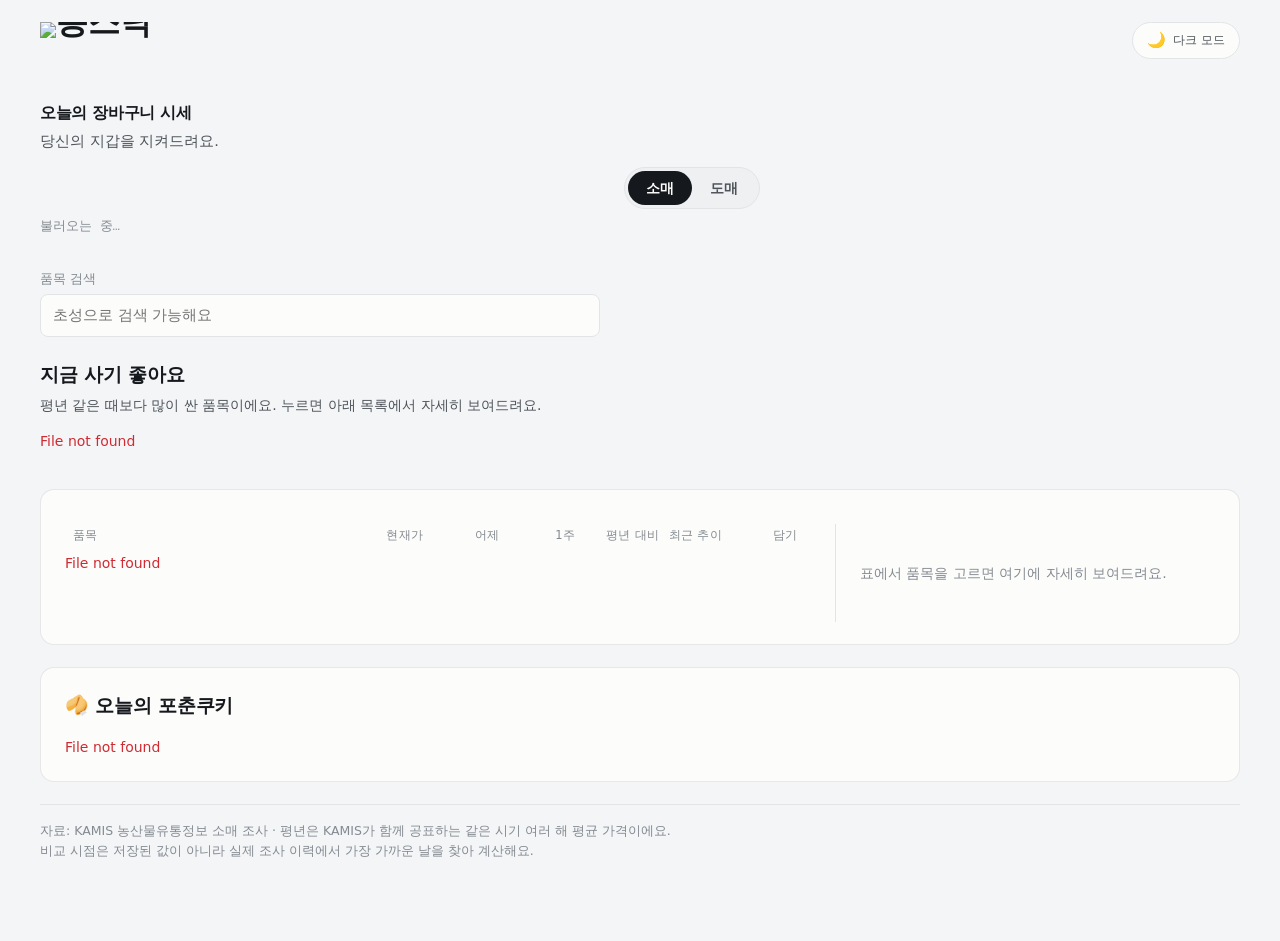
==== commit 311a8974: "머리의 등락 막대와 소매 · 도매를 시세판 시안처럼 한 줄로 - 오름 · 내림 · 보합 비율 막대를 넓게 펴고, 그 아래에   '▲ 오름 29 ▼ 내림 34 ― 보합 28 10/1" ====
--- a/webservice/static/index.html
+++ b/webservice/static/index.html
@@ -267,17 +267,14 @@
 @media (max-width:560px){
   header .tagline{font-size:14.5px;margin-top:4px}
   header .lede{font-size:13.5px;margin-top:0}
-  header .mkt{margin-top:8px}
-  header .mbtn{padding:5px 16px;font-size:13.5px}
+  .mktrow{margin-top:10px;gap:12px}
+  header .mbtn{padding:5px 14px;font-size:13.5px}
   .themebtn .lbl{display:none}
   .themebtn{padding:8px 11px}
-  .breadth{margin-top:6px}
-  .breadth .long{display:none}
+  .breadth .blab{font-size:12px;gap:2px 10px}
   .wrap{padding-top:8px;gap:16px}
   .brief .lead .more{display:none}
 }
-.breadth .short{display:none}
-@media (max-width:560px){ .breadth .short{display:inline} }
 
 /* 소매 · 도매 전환. 화면 전체가 이 값을 따르므로 제목 바로 아래, 가장 먼저 눈에 띄는 곳에 둔다.
    한 덩어리 버튼(세그먼트)이라 '둘 중 하나'라는 게 모양으로 드러난다. */
@@ -297,18 +294,20 @@
 /* 도매는 단위를 가격만큼 크게 — '14,600원' 을 한 포기 값으로 읽지 않도록 */
 .today .unit.wh{font-size:16px;font-weight:700;color:var(--teal)}
 
-/* 오늘 몇 개가 오르고 내렸는지 — 증권 시세판의 '등락 종목 수'에 해당한다 */
-.breadth{display:flex;gap:14px;flex-wrap:wrap;align-items:center;margin-top:10px;
-  font-size:13.5px;font-family:ui-monospace,Consolas,monospace}
-.breadth b{font-weight:700}
-.breadth .u{color:var(--up)} .breadth .d{color:var(--down)} .breadth .f{color:var(--muted)}
-.breadth .sep{color:var(--line)}
-/* 오름 · 내림 · 보합 비율 막대 (시세판). 숫자 앞에 두어 한눈에 시장 분위기를 본다 */
-.breadth .bbar{display:inline-flex;width:120px;height:8px;border-radius:4px;overflow:hidden;gap:2px;
-  background:var(--bg);flex:none}
+/* 시세판 머리 — 오늘 몇 개가 오르고 내렸는지(증권 시세판의 '등락 종목 수')를 넓은 막대로,
+   그 아래에 숫자와 조사일을 적고, 오른쪽에 소매 · 도매 전환을 둔다. */
+header{flex:1 1 auto;min-width:0}
+.mktrow{display:flex;align-items:center;gap:12px 20px;margin-top:14px;width:min(720px,100%)}
+.mktrow .mkt{margin-top:0;flex:none}
+.breadth{flex:1 1 auto;min-width:0;display:flex;flex-direction:column;gap:7px}
+.breadth .bbar{display:flex;height:8px;border-radius:4px;overflow:hidden;gap:2px;background:var(--card)}
 .breadth .bbar i{display:block;height:100%}
 .breadth .bbar .u{background:var(--up)} .breadth .bbar .d{background:var(--down)}
 .breadth .bbar .f{background:var(--line)}
+.breadth .blab{display:flex;gap:4px 14px;flex-wrap:wrap;font-size:12.5px;
+  font-family:ui-monospace,Consolas,monospace;font-variant-numeric:tabular-nums}
+.breadth .blab b{font-weight:700}
+.breadth .u{color:var(--up)} .breadth .d{color:var(--down)} .breadth .f{color:var(--muted)}
 
 /* 시세 띠 — 오늘 조사된 품목이 흘러간다. 손을 올리면 멈춘다.
    화면 전체 너비로 깔려고 .wrap 바깥, 문서 맨 위에 둔다.
@@ -546,13 +545,16 @@
       <h1 class="logo"><img src="/static/logo.png" alt="농스닥" width="292" height="105"></h1>
       <p class="tagline">오늘의 장바구니 시세</p>
       <p class="lede">당신의 지갑을 지켜드려요.</p>
-      <div class="mkt" id="mkt" role="tablist" aria-label="소매 · 도매 선택">
-        <button class="mbtn on" type="button" role="tab" aria-selected="true" data-market="retail">소매</button>
-        <button class="mbtn" type="button" role="tab" aria-selected="false" data-market="wholesale">도매</button>
+      <!-- 시세판 머리: 왼쪽에 오름 · 내림 · 보합 비율 막대와 숫자, 오른쪽에 소매 · 도매 -->
+      <div class="mktrow">
+        <div class="breadth" id="breadth"></div>
+        <div class="mkt" id="mkt" role="tablist" aria-label="소매 · 도매 선택">
+          <button class="mbtn on" type="button" role="tab" aria-selected="true" data-market="retail">소매</button>
+          <button class="mbtn" type="button" role="tab" aria-selected="false" data-market="wholesale">도매</button>
+        </div>
       </div>
       <div class="asof" id="asof">불러오는 중…</div>
       <div class="fresh" id="fresh" hidden></div>
-      <div class="breadth" id="breadth"></div>
     </header>
 
     <div class="topright">
@@ -1429,18 +1431,19 @@
 function mark(pct){ return pct > 0 ? '▲' : (pct < 0 ? '▼' : '―'); }
 
 function renderBoard(f){
+  // 막대 아래에 숫자와 조사일. 조사일은 '대부분의 품목에 값이 있는 최신일'(LATEST_DAY)이다.
+  // 오름 · 내림 · 보합은 직전 조사일 대비다 (막대에 올리면 설명이 나온다).
   const tot = f.up_count + f.down_count + f.flat_count;
+  const day = LATEST_DAY ? `${+LATEST_DAY.slice(5, 7)}/${+LATEST_DAY.slice(8, 10)} 조사` : '';
+  const desc = `직전 조사일보다 오른 품목 ${f.up_count}개, 내린 품목 ${f.down_count}개, 그대로 ${f.flat_count}개`;
   document.getElementById('breadth').innerHTML =
-    (tot ? `<span class="bbar" role="img" aria-label="오른 품목 ${f.up_count}개, 내린 품목 ${f.down_count}개, 그대로 ${f.flat_count}개">` +
+    (tot ? `<div class="bbar" role="img" aria-label="${desc}" title="${desc}">` +
       `<i class="u" style="flex:${f.up_count}"></i><i class="d" style="flex:${f.down_count}"></i>` +
-      `<i class="f" style="flex:${f.flat_count}"></i></span>` : '') +
-    `<span class="u">▲ <b>${f.up_count}</b></span>` +
-    `<span class="d">▼ <b>${f.down_count}</b></span>` +
-    `<span class="f">― <b>${f.flat_count}</b></span>` +
-    `<span class="sep long">|</span>` +
-    `<span class="f long">품목 ${f.count}개 · 직전 조사일 대비</span>` +
-    // 휴대폰에서는 위 두 칸 대신 짧은 꼬리표 하나만 보인다 (같은 줄에 들어가도록)
-    `<span class="f short">어제 대비</span>`;
+      `<i class="f" style="flex:${f.flat_count}"></i></div>` : '') +
+    `<div class="blab"><span class="u">▲ 오름 <b>${f.up_count}</b></span>` +
+    `<span class="d">▼ 내림 <b>${f.down_count}</b></span>` +
+    `<span class="f">― 보합 <b>${f.flat_count}</b></span>` +
+    (day ? `<span class="f">${day}</span>` : '') + `</div>`;
 
   const t = document.getElementById('ticker');
   // 띠의 등락은 평년이 아니라 '직전 조사일 대비'다 (아래 등락 요약과 같은 change_pct).
@@ -1663,19 +1666,17 @@
 
   el.hidden = false;
   el.classList.toggle('stale', u.stale);
-  // 조사일은 DB 의 최신값을 쓴다. 수집 로그의 survey_date 는 '마지막으로 요청한
-  // 날짜'라서, 빠진 날을 나중에 메우면 날짜가 뒤로 가 버린다.
-  // 조사일은 '대부분의 품목에 값이 있는 최신일'을 적는다. meta.latest 는 공표 전이나
-  // 주말에 축산물만 들어온 날짜라, 그걸 적으면 화면 대부분과 어긋난다.
+  // 조사일은 바로 위 등락 막대 아래(renderBoard)에 적으므로 여기서는 언제 받아 왔는지만 적는다.
+  // 정확한 조사일 · 수집 시각은 이 줄에 올리면(title) 나온다.
   const parts = [
     '<span class="dot" aria-hidden="true"></span>',
-    `<span class="txt">조사일 ${meta.latest_full || meta.latest} · ${agoText(u.age_minutes)} 자동 갱신</span>`,
+    `<span class="txt">${agoText(u.age_minutes)} 자동 갱신</span>`,
   ];
   if(u.stale){
     parts.push('<span class="badge">자동 수집이 24시간 넘게 멈춰 있어요</span>');
   }
   el.innerHTML = parts.join('');
-  el.title = `마지막 수집 ${u.at.replace('T', ' ')} · 요청 조사일 ${u.survey_date} (${u.status})`;
+  el.title = `조사일 ${meta.latest_full || meta.latest} · 마지막 수집 ${u.at.replace('T', ' ')} · 요청 조사일 ${u.survey_date} (${u.status})`;
 }
 
 // 화면을 오래 켜 두면 '3분 전'이 굳고, 오후 수집이 반영된 것도 모른다.
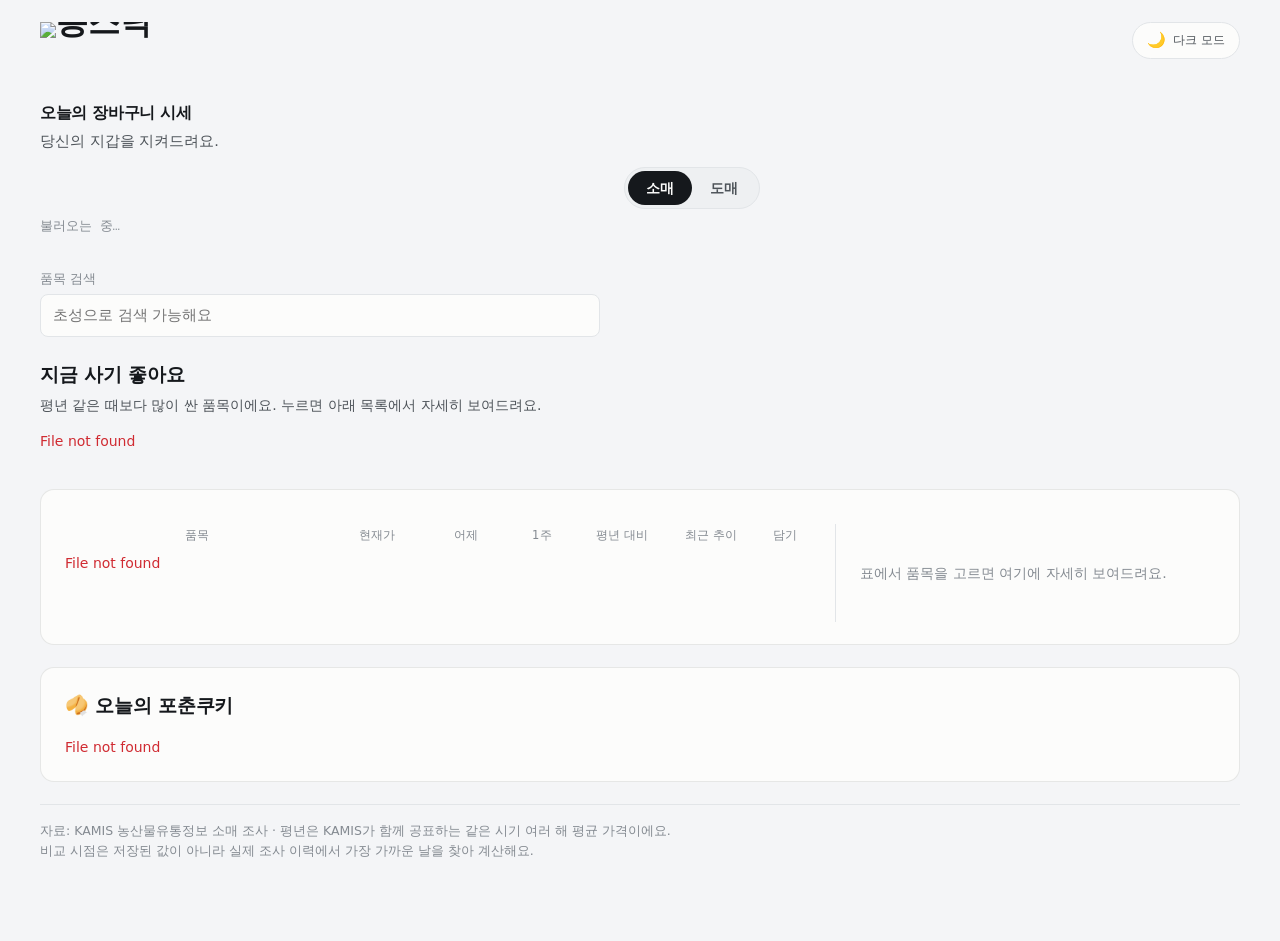
==== commit 9eef62fa: "시세표의 모든 칸을 가운데 정렬 품목 · 현재가 · 어제 · 1주 · 평년 대비 · 최근 추이 · 담기와 열 머리를 모두 가운데로 맞췄다 (전에는 품목은 왼쪽, 숫자는 오른쪽). " ====
--- a/webservice/static/index.html
+++ b/webservice/static/index.html
@@ -146,20 +146,21 @@
 }
 .nocart .lcolh > :nth-child(7){display:none}
 .lcolh{padding:0 8px 6px;font-size:11.5px;color:var(--muted);letter-spacing:.02em}
-.lcolh > :nth-child(n+2):nth-child(-n+5){text-align:right}
-.lcolh > :nth-child(7){text-align:center}
+/* 표의 모든 칸(머리 · 품목 · 가격 · 등락 · 추이 · 담기)은 가운데 정렬 */
+.lcolh > *{text-align:center}
 /* 어제 · 1주 · 평년 대비 머리는 누르면 그 기준으로 정렬된다 (정렬 상자와 같이 움직인다) */
 .lcolh .sorth{font:inherit;font-size:11.5px;color:inherit;background:none;border:0;padding:2px 0;
-  cursor:pointer;text-align:right;letter-spacing:inherit;white-space:nowrap}
+  cursor:pointer;text-align:center;letter-spacing:inherit;white-space:nowrap}
 .lcolh .sorth:hover{color:var(--ink)}
 .lcolh .sorth:focus-visible{outline:2px solid var(--accent);outline-offset:2px;border-radius:3px}
 .lcolh .sorth.on{color:var(--ink);font-weight:700}
-.lcolh .sorth.on::after{content:" ↑"}
+.lcolh .sorth.on::after,.msort button.on::after{content:" ↑"}
+.lcolh .sorth.on.desc::after,.msort button.on.desc::after{content:" ↓"}
 /* 줄 아무 데나 눌러도 고른다. 키보드로는 품목 이름 버튼(.nmbtn)으로 고른다. */
 .lrow{cursor:pointer;border-top:1px solid var(--line);padding:8px}
 .lrow:hover,.lrow.open{background:var(--card2)}
 .lrow.open{box-shadow:inset 3px 0 0 var(--ink)}
-.lrow .nmbtn{font:inherit;color:inherit;text-align:left;background:none;border:0;padding:0;
+.lrow .nmbtn{font:inherit;color:inherit;text-align:center;background:none;border:0;padding:0;
   cursor:pointer;min-width:0;border-radius:4px}
 .lrow .nmbtn:focus-visible{outline:2px solid var(--accent);outline-offset:3px}
 .lrow .nm{font-size:14px;font-weight:650;min-width:0;display:block}
@@ -176,16 +177,16 @@
 .addbtn svg{display:block;width:19px;height:19px;min-width:0}
 .addbtn.has{background:var(--ink);border-color:var(--ink);color:var(--card)}
 .addbtn.has:hover:not(:disabled){background:var(--ink);opacity:.85}
-.lrow .pr{text-align:right;font-family:ui-monospace,Consolas,monospace;font-variant-numeric:tabular-nums;
+.lrow .pr{text-align:center;font-family:ui-monospace,Consolas,monospace;font-variant-numeric:tabular-nums;
   font-weight:650;white-space:nowrap;font-size:13.5px}
 .lrow .pr small{display:block;font-family:system-ui,"Malgun Gothic",sans-serif;font-size:11px;
   font-weight:400;color:var(--muted)}
 /* 등락 숫자 칸 (어제 · 1주 · 평년 대비). 지금 정렬 기준인 칸은 굵게 */
-.lrow .num{text-align:right;font-family:ui-monospace,Consolas,monospace;font-variant-numeric:tabular-nums;
+.lrow .num{text-align:center;font-family:ui-monospace,Consolas,monospace;font-variant-numeric:tabular-nums;
   font-size:13px;font-weight:500;white-space:nowrap}
 .lrow .num.on{font-weight:700}
 .num.up{color:var(--up)} .num.down{color:var(--down)} .num.flat{color:var(--muted)}
-.lrow .spark{width:84px;height:22px}
+.lrow .spark{width:84px;height:22px;justify-self:center}
 /* 휴대폰에서는 품목 · 지금 정렬 기준 숫자 · 가격만 남긴다. 나머지는 고르면 상세에 나온다.
    장바구니 칸은 가격 아래 둘째 줄로 내린다. */
 @media (max-width:620px){
@@ -195,7 +196,7 @@
   .lrow .nmbtn{grid-column:1;grid-row:1/3}
   .lrow .num.on,.lcolh .sorth.on{grid-column:2;grid-row:1}
   .lrow .pr,.lcolh > :nth-child(2){grid-column:3;grid-row:1}
-  .lrow .addbtn{grid-column:2/4;grid-row:2;justify-self:end}
+  .lrow .addbtn{grid-column:2/4;grid-row:2;justify-self:center}
 }
 .lempty{padding:14px 8px;color:var(--muted);font-size:14px;border-top:1px solid var(--line)}
 
@@ -225,8 +226,8 @@
    차트는 chart() 가 이 칸 너비(약 360px) 그대로의 판으로 그린다. */
 .bd-side .xdetail{border-top:0;padding:0}
 .bd-side .today .big{font-size:34px}
-.bd-side .c{padding:8px 9px}
-.bd-side .c .v{font-size:15px}
+.bd-side .c{padding:7px 6px}
+.bd-side .c .v{font-size:13px;letter-spacing:-.5px}
 .kindfld{align-self:flex-start;max-width:100%}
 .kindfld[hidden]{display:none}
 
@@ -403,7 +404,7 @@
 .today .unit{font-size:14px;color:var(--ink2)}
 
 /* 비교 — 어제 · 1주 · 평년 · 1년 전을 한 줄 네 칸에 % 만. 칸 사이는 1px 선으로 나눈다 */
-.cmp{display:grid;grid-template-columns:repeat(4,minmax(0,1fr));gap:1px;margin-top:16px;
+.cmp{display:grid;grid-template-columns:repeat(5,minmax(0,1fr));gap:1px;margin-top:16px;
   background:var(--line);border:1px solid var(--line);border-radius:10px;overflow:hidden}
 .c{background:var(--card);padding:9px 11px;display:flex;flex-direction:column;gap:2px;min-width:0}
 .c[title]{cursor:help}
@@ -413,7 +414,8 @@
 .c.up .v{color:var(--up)} .c.down .v{color:var(--down)}
 .c.flat .v,.c.na .v{color:var(--muted)}
 /* 휴대폰은 네 칸이 약 75px 씩이라 숫자를 조금 줄인다 */
-@media (max-width:620px){ .c{padding:8px 8px} .c .v{font-size:14px} }
+/* 휴대폰 · 오른쪽 상세 칸은 다섯 칸이 60~70px 씩이라 숫자 · 여백을 줄인다 */
+@media (max-width:620px){ .c{padding:7px 6px} .c .l{font-size:11px} .c .v{font-size:12.5px;letter-spacing:-.5px} }
 
 .chart{overflow-x:auto;margin-top:18px}
 svg{display:block;width:100%;min-width:560px}
@@ -438,18 +440,12 @@
 .legend i{width:15px;border-top:2.5px solid currentColor;display:block}
 .legend.norm{color:var(--teal)}
 .legend.norm i{border-top-width:2px;border-top-style:dashed}
-
-.chart-head{display:flex;align-items:baseline;gap:10px;flex-wrap:wrap;margin-top:18px}
-.chart-head .t{font-size:13.5px;color:var(--ink2)}
+/* 범례는 그래프 바로 아래 가운데 */
+.chart-legend{display:flex;justify-content:center;gap:16px;margin-top:6px}
+
+/* 신선도 줄의 '수집이 멈춰 있어요' 배지가 쓴다 (모양은 .fresh .badge 에서 덮어쓴다) */
 .badge{font-size:14px;font-weight:660;padding:3px 10px;border-radius:20px;
   font-family:ui-monospace,Consolas,monospace}
-.badge.up{color:var(--up);background:var(--card2)}
-.badge.down{color:var(--down);background:var(--card2)}
-.badge.flat{color:var(--muted);background:var(--card2)}
-@supports (background:color-mix(in srgb,red 10%,transparent)){
-  .badge.up{background:color-mix(in srgb,var(--up) 12%,transparent)}
-  .badge.down{background:color-mix(in srgb,var(--down) 12%,transparent)}
-}
 
 
 /* ── 포춘쿠키 ── 쿠키를 눌러 깨면 안에서 종이가 나온다 */
@@ -782,21 +778,18 @@
         y="${(ys(points[firstN].normal) - 8).toFixed(1)}">평년</text>`
     : '';
 
-  return `<div class="chart-head">
-      <span class="t">최근 가격 추이 <b>${span}</b> (조사 ${days}일)</span>
-      <span class="badge ${dir}">${signed(periodChg)}</span>
-      <span class="t">이 기간 ${dirWord}</span>
-      ${legend}
-    </div>
-    <div class="chart"><svg viewBox="0 0 ${W} ${H}" width="${W}" height="${H}" role="img"
-      aria-label="최근 가격 추이, 이 기간 ${signed(periodChg)}${hasNorm ? ', 평년 가격을 점선으로 함께 표시' : ''}">
+  // 차트 위 설명 줄('최근 가격 추이 … (조사 60일) … 이 기간 올랐어요')은 두지 않는다.
+  // 같은 내용은 화면 낭독기가 읽도록 aria-label 에 남기고, 범례는 그래프 아래에 둔다.
+  return `<div class="chart"><svg viewBox="0 0 ${W} ${H}" width="${W}" height="${H}" role="img"
+      aria-label="최근 가격 추이 ${span}, 조사 ${days}일, 이 기간 ${signed(periodChg)} ${dirWord}${hasNorm ? ', 평년 가격을 점선으로 함께 표시' : ''}">
     <path class="area ${dir}" d="${area}"/>${g}
     <path class="series norm" d="${normPath}"/>
     <path class="series ${dir}" d="M${line}"/>
     <circle class="dot ${dir}" cx="${lx.toFixed(1)}" cy="${ly.toFixed(1)}" r="5"/>
     <text class="lbl" x="${(lx - 10).toFixed(1)}" y="${(ly - 12).toFixed(1)}"
       text-anchor="end">${won(last.price)}</text>${normLbl}
-  </svg></div>`;
+  </svg></div>
+  ${legend ? `<div class="chart-legend">${legend}</div>` : ''}`;
 }
 
 // ── 품목 상세 ────────────────────────────────────────────────────────
@@ -830,12 +823,12 @@
     const d = await api('/api/detail', q);
     if(m !== MARKET) return;    // 기다리는 사이 탭을 바꿨으면 늦게 온 응답은 버린다
 
-    // 비교는 어제 · 1주 · 평년 · 1년 전 네 칸에 % 만 한 줄로 보여준다 (시세판의 간략 보기).
+    // 비교는 어제 · 1주 · 1개월 · 평년 · 1년 전 다섯 칸에 % 만 한 줄로 보여준다 (시세판의 간략 보기).
     // 비교 가격과 '실제 8일 전' 같은 보조 정보는 칸에 올리면(title) 나온다.
-    // 2주일 전 · 1개월 전은 화면에 두지 않는다 (API 는 그대로 돌려준다).
+    // 2주일 전은 화면에 두지 않는다 (API 는 그대로 돌려준다).
     const at = off => d.compares.find(c => c.target_offset === off);
     const vs = base => base ? (d.price - base) / base * 100 : null;
-    const day = at(1), week = at(7);
+    const day = at(1), week = at(7), month = at(30);
     const cell = (label, pct, tip) => {
       const cls = pct == null ? 'na' : (dirClass(pct) || 'flat');
       return `<div class="c ${cls}"${tip ? ` title="${esc(tip)}"` : ''}>
@@ -846,6 +839,7 @@
     const cards = [
       cell('어제', day && day.available ? day.change_pct : null, tipOf(day)),
       cell('1주', week && week.available ? week.change_pct : null, tipOf(week)),
+      cell('1개월', month && month.available ? month.change_pct : null, tipOf(month)),
       cell('평년', vs(d.normal), d.normal != null ? `평년 ${won(d.normal)}` : ''),
       cell('1년 전', vs(d.year_ago), d.year_ago != null ? `1년 전 ${won(d.year_ago)}` : ''),
     ].join('');
@@ -904,7 +898,9 @@
 const CAT_ORDER = ['채소류','과실류','수산물','축산물','식량작물','특용작물'];
 let CAT = '전체';
 // 정렬 기준: day(어제) · week(1주) · normal(평년 대비). 열 머리 · 휴대폰 정렬 버튼으로 바꾼다.
-let SORT = 'normal';
+// SORT_DIR: 1 = 오름차순(많이 내린 · 싼 것부터), -1 = 내림차순(많이 오른 · 비싼 것부터).
+// 같은 열 머리를 다시 누르면 방향이 바뀐다.
+let SORT = 'normal', SORT_DIR = 1;
 
 const vsNormal = c => c.normal ? (c.price / c.normal - 1) * 100 : null;
 
@@ -970,19 +966,19 @@
       `${esc(CAT_SHORT[k] || k)}<small>${n}</small></button>`).join('');
 }
 
-const SORTS = {
-  // 평년 자료가 없는 품목은 판정을 못 하니 맨 뒤로
-  normal: (a, b) => (vsNormal(a) ?? Infinity) - (vsNormal(b) ?? Infinity),
-  week: (a, b) => (a.change_7d ?? Infinity) - (b.change_7d ?? Infinity),
-  // '어제'는 직전 조사일이다 (주말 · 공휴일이 끼면 며칠 전). 등락 요약 · 시세 띠와 같은 값
-  day: (a, b) => a.change_pct - b.change_pct,
-};
 
 // 시세판의 세 등락 칸 (어제 · 1주 · 평년 대비). 지금 정렬 기준인 칸은 굵게 보이고,
 // 그 값의 부호가 추이선 색을 정한다 (음수 파랑 · 양수 빨강).
 const SORT_VAL = {day: c => c.change_pct, week: c => c.change_7d, normal: vsNormal};
 const sortKey = () => SORT_VAL[SORT] ? SORT : 'normal';
 const sortVal = c => SORT_VAL[sortKey()](c);
+// 지금 기준 · 방향으로 비교. 값이 없는 품목(평년 자료 없음 등)은 방향과 상관없이 늘 맨 뒤로 보낸다.
+// '어제'는 직전 조사일이다 (주말 · 공휴일이 끼면 며칠 전). 등락 요약 · 시세 띠와 같은 값
+function compareRows(a, b){
+  const va = sortVal(a), vb = sortVal(b);
+  if(va == null || vb == null) return (va == null) - (vb == null);
+  return SORT_DIR * (va - vb);
+}
 function numCell(key, c){
   const v = SORT_VAL[key](c);
   const cls = v == null ? 'flat' : (dirClass(v) || 'flat');
@@ -1063,7 +1059,7 @@
 let PAGE = 1;
 
 const listRows = () => BRIEF.filter(c => CAT === '전체' || c.category === CAT)
-  .sort(SORTS[sortKey()]);
+  .sort(compareRows);
 
 // 보여줄 쪽 번호. 쪽이 많으면 처음 · 끝 · 지금 쪽 앞뒤만 남기고 사이는 … 으로 줄인다.
 function pageList(cur, last){
@@ -1097,12 +1093,15 @@
 function renderList(){
   park.appendChild(xdetail);     // innerHTML 로 지워지지 않게 먼저 빼 둔다
   const box = document.getElementById('list');
-  document.querySelectorAll('#lcolh .sorth').forEach(b => {
+  // 지금 기준인 머리에 방향(↑ 오름 · ↓ 내림)을 붙이고, 화면 낭독기에도 방향을 알린다
+  const dirName = SORT_DIR === 1 ? '오름차순' : '내림차순';
+  document.querySelectorAll('#lcolh .sorth, .msort button').forEach(b => {
     const on = b.dataset.sort === sortKey();
     b.classList.toggle('on', on);
+    b.classList.toggle('desc', on && SORT_DIR === -1);
     b.setAttribute('aria-pressed', on);
+    b.setAttribute('aria-label', `${b.textContent.trim()} 기준 정렬${on ? ` (지금 ${dirName}, 다시 누르면 반대로)` : ''}`);
   });
-  document.querySelectorAll('.msort button').forEach(b => b.setAttribute('aria-pressed', b.dataset.sort === sortKey()));
   const all = listRows();
   const last = Math.max(1, Math.ceil(all.length / PAGE_SIZE));
   PAGE = Math.min(Math.max(1, PAGE), last);
@@ -1200,8 +1199,10 @@
   if(b) setSort(b.dataset.sort);
 });
 function setSort(key){
-  if(key === SORT || !SORT_VAL[key]) return;
-  SORT = key;
+  if(!SORT_VAL[key]) return;
+  // 같은 기준을 다시 누르면 방향만 뒤집고, 다른 기준이면 오름차순부터
+  if(key === SORT) SORT_DIR = -SORT_DIR;
+  else { SORT = key; SORT_DIR = 1; }
   PAGE = 1;
   renderList();
 }
